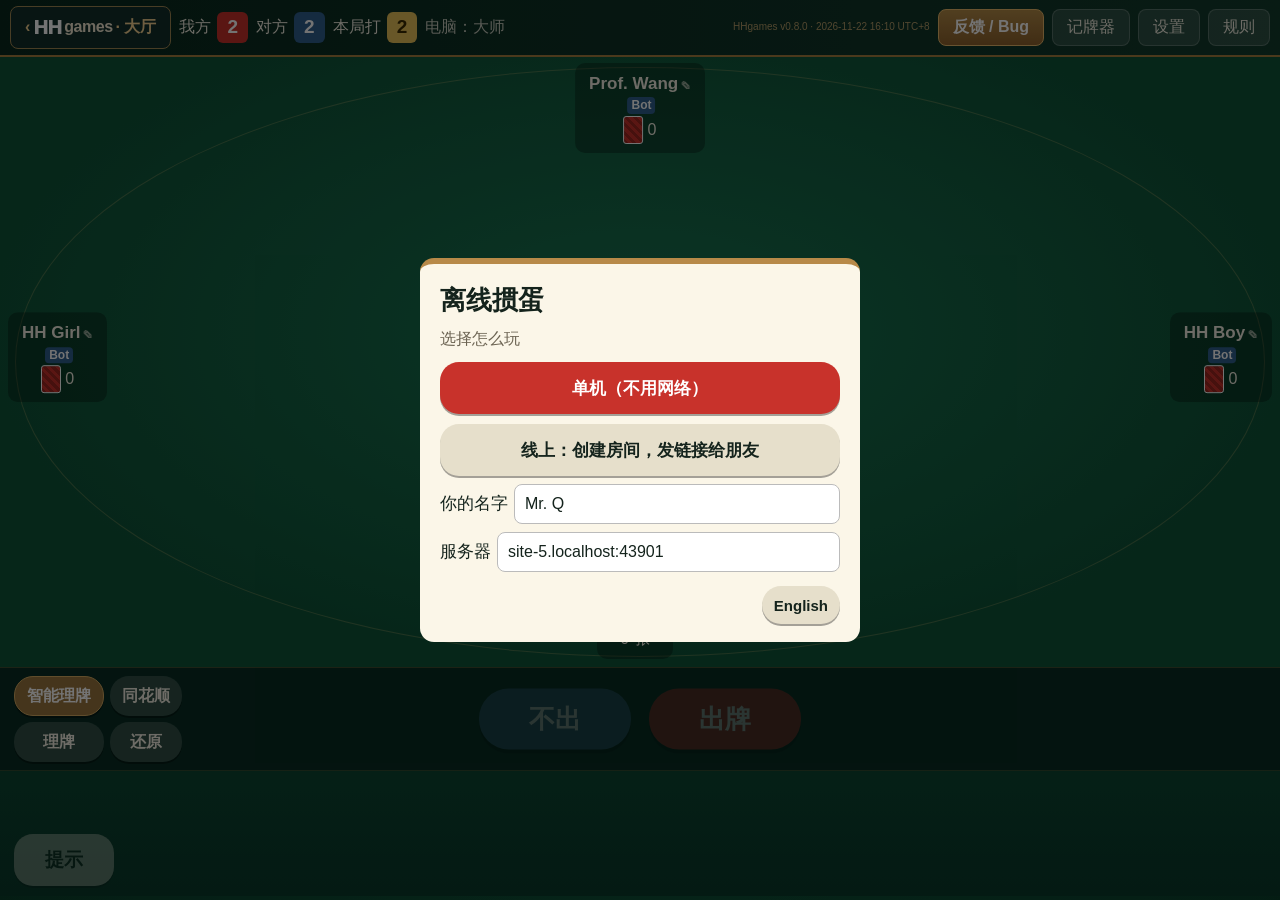
==== public/guandan/index.html @ d71c7b24 "Add files via upload" ====
<!DOCTYPE html>
<html lang="zh-CN">
<head>
<meta charset="utf-8">
<meta name="viewport" content="width=device-width,initial-scale=1,maximum-scale=1,user-scalable=no,viewport-fit=cover">
<meta name="apple-mobile-web-app-capable" content="yes">
<meta name="mobile-web-app-capable" content="yes">
<meta name="apple-mobile-web-app-title" content="HHgames 掼蛋">
<meta name="theme-color" content="#0d4a33">
<title>HHgames · 掼蛋</title>
<link rel="manifest" href="manifest.webmanifest">
<link rel="apple-touch-icon" href="apple-touch-icon.png">
<link rel="icon" href="icon-192.png">
<style>
/* VOICE: 牌桌上的安静专注，快节奏
   IDEA: 一张真实的墨绿绒面牌桌，红色木边
   PICTURE: 牌桌本身——四家座位、出牌区、手牌列
   COLOUR and TYPE: 墨绿绒面 #0f5a3e，朱红 #c8322b，金色 #e8c15a；系统中文字体
   LAYOUT: 顶栏 / 牌桌（对家上、上家左、下家右）/ 操作按钮 / 手牌 */
:root{--felt:#0f5a3e;--felt2:#0a3f2b;--red:#c8322b;--gold:#e8c15a;--ink:#14231c;--cw:56px;--ch:78px;--sw:34px;--sh:48px;color-scheme:dark}
*{box-sizing:border-box;min-width:0;-webkit-tap-highlight-color:transparent}
html,body{margin:0;height:100%;overflow:hidden;background:#06261a;font:15px/1.4 -apple-system,"PingFang SC","Hiragino Sans GB","Microsoft YaHei",sans-serif;color:#f3efe2;-webkit-user-select:none;user-select:none}
#app{position:fixed;inset:0;display:flex;flex-direction:column;padding:env(safe-area-inset-top) env(safe-area-inset-right) env(safe-area-inset-bottom) env(safe-area-inset-left);background:radial-gradient(ellipse at 50% 40%,#17734f 0%,var(--felt) 45%,var(--felt2) 100%)}
#bar{display:flex;align-items:center;gap:8px;padding:6px 10px;background:rgba(0,0,0,.28);border-bottom:2px solid #7a1f1a;flex:none;flex-wrap:wrap}
.lv{display:flex;gap:6px;align-items:center;font-size:13px}
.lv b{background:var(--red);color:#fff;border-radius:6px;padding:1px 8px;font-size:15px}
.lv b.them{background:#2e5f8e}
.lv .cur{background:var(--gold);color:#3a2a00}
#bar .sp{flex:1}
.tb{background:rgba(255,255,255,.12);color:#f3efe2;border:1px solid rgba(255,255,255,.2);border-radius:8px;padding:5px 10px;font-size:13px;cursor:pointer}
.tb.on{background:var(--gold);color:#3a2a00}
#table{position:relative;flex:1;min-height:110px}
.seat{position:absolute;display:flex;align-items:center;gap:8px}
#s2{top:6px;left:50%;transform:translateX(-50%);flex-direction:column;gap:16px}
#s3{left:8px;top:50%;transform:translateY(-55%)}
#s1{right:8px;top:50%;transform:translateY(-55%);flex-direction:row-reverse}
.info{display:flex;flex-direction:column;align-items:center;gap:2px;padding:5px 8px;border-radius:10px;background:rgba(0,0,0,.3);border:2px solid transparent;min-width:58px}
.info .nm{font-size:13px;font-weight:700}
.info .cnt{display:flex;align-items:center;gap:4px;font-size:13px}
.back{width:16px;height:22px;border-radius:3px;background:repeating-linear-gradient(45deg,#9b2620 0 3px,#c8322b 3px 6px);border:1px solid #fff}
.info.turn{border-color:var(--gold);box-shadow:0 0 12px var(--gold);animation:pulse 1s infinite alternate}
@keyframes pulse{to{box-shadow:0 0 3px var(--gold)}}
@media (prefers-reduced-motion:reduce){.info.turn{animation:none}}
.warn{color:#ffb4a8;font-weight:700}
.rk{font-size:11px;background:var(--gold);color:#3a2a00;border-radius:4px;padding:0 5px;font-weight:700}
.played{position:relative;height:var(--sh);display:flex;align-items:center}
.pass{font-size:17px;font-weight:700;color:#ffe9a8;text-shadow:0 1px 2px #000;padding:0 6px}
#mine{position:absolute;bottom:6px;left:50%;transform:translateX(-50%);display:flex;align-items:center;gap:10px}
#center{position:absolute;left:50%;top:50%;transform:translate(-50%,-50%);text-align:center;pointer-events:none;max-width:70%}
#info{font-size:14px;color:#fff6d6;text-shadow:0 1px 2px #000;white-space:pre-line}
#toast{position:absolute;left:50%;top:38%;transform:translate(-50%,-50%);background:rgba(0,0,0,.75);padding:8px 18px;border-radius:20px;font-size:16px;opacity:0;transition:opacity .2s;pointer-events:none;z-index:500;white-space:nowrap}
#toast.show{opacity:1}
#boom{position:absolute;left:50%;top:45%;transform:translate(-50%,-50%) scale(.5);font-size:44px;font-weight:900;color:var(--gold);text-shadow:0 0 18px #ff5a1f,0 2px 0 #7a1f1a;opacity:0;pointer-events:none;z-index:501}
#boom.go{animation:boom .8s ease-out}
@keyframes boom{0%{opacity:0;transform:translate(-50%,-50%) scale(.4)}30%{opacity:1;transform:translate(-50%,-50%) scale(1.15)}100%{opacity:0;transform:translate(-50%,-50%) scale(1)}}
@media (max-height:520px){#s2{flex-direction:row;gap:10px}#bar{padding:3px 10px}.info{padding:3px 7px}#mine{bottom:3px}}
.info .nm{max-width:110px;overflow:hidden;text-overflow:ellipsis;white-space:nowrap}
.tag{font-size:10px;background:#2e5f8e;color:#fff;border-radius:4px;padding:0 4px;margin-left:3px;font-weight:600}
.tag.off{background:#8a3b2e}
#net{font-size:12px;padding:3px 8px;border-radius:8px;background:rgba(255,255,255,.12);border:1px solid rgba(255,255,255,.2);color:#f3efe2;cursor:pointer;display:none}
#net.on{display:inline-block}#net.bad{background:#8a3b2e}
#lobby{position:fixed;inset:0;z-index:800;display:none;align-items:center;justify-content:center;padding:16px;background:radial-gradient(ellipse at 50% 40%,#17734f 0%,#0f5a3e 45%,#0a3f2b 100%)}
#lobby.show{display:flex}
#lobby .box{max-width:520px}
.lk{display:flex;gap:6px;align-items:center;margin:6px 0 10px}
.lk input,.nmrow input,.srv input{flex:1;font-size:16px;padding:8px 10px;border-radius:8px;border:1px solid #bbb;background:#fff;color:#14231c;min-height:40px}
.nmrow,.srv{display:flex;gap:6px;align-items:center;margin:8px 0}
.cross{display:grid;grid-template-columns:1fr 1fr 1fr;grid-template-rows:auto auto auto;gap:8px;margin:12px 0}
.st{min-height:62px;border-radius:10px;border:2px solid #d8cfb8;background:#fff;color:#14231c;font-size:14px;padding:6px;cursor:pointer;display:flex;flex-direction:column;align-items:center;justify-content:center;gap:2px;text-align:center}
.st.ta{border-color:#c8322b}.st.tb{border-color:#2e5f8e}
.st.empty{background:#f4efe1;color:#8a8270;border-style:dashed}
.st.pick{box-shadow:0 0 0 3px #e8c15a;background:#fff4cf}
.st small{font-size:11px;color:#6b6352}
.st .nm2{font-weight:700;max-width:100%;overflow:hidden;text-overflow:ellipsis;white-space:nowrap}
.mid{display:flex;align-items:center;justify-content:center;font-size:12px;color:#6b6352;text-align:center}
.chips{display:flex;gap:6px;flex-wrap:wrap;margin:4px 0}
.chip{padding:4px 10px;border-radius:14px;background:#e6dfcb;font-size:13px;cursor:pointer;border:2px solid transparent}
.chip.pick{border-color:#e8c15a;background:#fff4cf}
.note{font-size:12px;color:#6b6352}
.choice{display:grid;gap:10px;margin-top:12px}
.choice .bt{min-height:52px;font-size:17px}

#bPass,#bPlay{font-size:calc(15px*var(--bs,1));min-height:calc(38px*var(--bs,1));min-width:calc(58px*var(--bs,1));border-radius:calc(19px*var(--bs,1))}
.mhead{display:flex;align-items:center;justify-content:space-between;gap:10px;margin-bottom:6px}.mhead h2{margin:0}
/* 大屏（iPad / Mac）：字更大；「不出」「出牌」放在“我”正下方的中间，又大又醒目；「提示」放另一侧 */
#ctrl .grp.side{margin-left:auto}
  body.big{font-size:17px}
  body.big .lv{font-size:16px}body.big .lv b{font-size:19px;padding:2px 10px}
  body.big .tb{font-size:16px;padding:7px 14px}
  body.big #net{font-size:14px}
  body.big .info{padding:7px 12px;min-width:76px}body.big .info .nm{font-size:17px;max-width:150px}body.big .info .cnt{font-size:16px}
  body.big .back{width:20px;height:28px}
  body.big .rk{font-size:13px}body.big .tag{font-size:12px}
  body.big .pass{font-size:22px}
  body.big .ptype{font-size:13px;top:-18px}
  body.big #info{font-size:17px}
  body.big #toast{font-size:20px;padding:10px 24px}
  body.big #ctrl{display:flex;position:relative;min-height:calc(80px*var(--bs,1));align-items:center;padding:8px 14px}
  body.big #ctrl .grp.mainbtns{position:absolute;left:max(50%, calc(152px*var(--bs,1) + 9px + 380px));top:50%;transform:translate(-50%,-50%);gap:18px;flex-wrap:nowrap}
  body.big #ctrl .bt.sm{font-size:18px;min-height:48px;padding:0 18px}
  body.big #bHint{font-size:19px;min-height:52px;min-width:100px;padding:0 20px;position:fixed;left:calc(14px + env(safe-area-inset-left));bottom:calc(14px + env(safe-area-inset-bottom));z-index:300}
  body.big #bPass,body.big #bPlay{font-size:calc(26px*var(--bs,1));min-height:calc(61px*var(--bs,1));min-width:calc(152px*var(--bs,1));border-radius:calc(30px*var(--bs,1));padding:0 28px;box-shadow:0 4px 0 rgba(0,0,0,.35)}
  body.big .box h2{font-size:26px}body.big .box p,body.big .box li{font-size:16px}body.big .box label{font-size:17px}
@media (max-width:899px){
  body.big #ctrl #bPass,body.big #ctrl #bPlay{min-width:calc(120px*var(--bs,1));padding:0 16px}
  body.big #ctrl .grp.mainbtns{left:max(50%, calc(120px*var(--bs,1) + 9px + 250px)) !important}
}
@media (max-width:1299px){
  body.big #ctrl .grp.mainbtns{left:max(50%, calc(152px*var(--bs,1) + 9px + 250px))}
  body.big #ctrl .grp:first-child{display:grid;grid-template-columns:auto auto;gap:6px}
  body.big #ctrl .bt.sm{min-height:40px;font-size:16px;padding:0 12px}
}
#ctrl{display:flex;justify-content:space-between;gap:6px;padding:4px 8px;flex:none;flex-wrap:wrap}
#ctrl .grp{display:flex;gap:6px;flex-wrap:wrap}
.bt{min-height:38px;min-width:58px;padding:0 12px;border-radius:19px;border:none;font-size:15px;font-weight:700;cursor:pointer;background:#f3efe2;color:var(--ink);box-shadow:0 2px 0 rgba(0,0,0,.35)}
.bt.main{background:var(--red);color:#fff}
.bt.pa{background:#3d6b8f;color:#fff}
.bt.sm{background:rgba(255,255,255,.16);color:#f3efe2;font-weight:600;font-size:14px;min-width:0}
.bt:disabled{opacity:.35;cursor:default}
.bt:active:not(:disabled){transform:translateY(1px)}
#hand{position:relative;flex:none;touch-action:none;margin-bottom:4px}
.card{position:absolute;width:var(--cw);height:var(--ch);background:#fffdf7;border-radius:6px;border:1px solid #8b8b80;box-shadow:0 1px 3px rgba(0,0,0,.4);color:#1b1b1b;cursor:pointer;transition:top .08s}
.card.r{color:#c8221a}
.card .tl{position:absolute;top:2px;left:3px;text-align:center;font-weight:800;line-height:.95;font-size:calc(var(--cw)*.36);letter-spacing:-1px}
.card .tl i{display:block;font-style:normal;font-size:calc(var(--cw)*.3);letter-spacing:0}
.card .big{position:absolute;right:4px;bottom:2px;font-size:calc(var(--cw)*.5)}
.card.jk .tl{font-size:calc(var(--cw)*.22);writing-mode:vertical-rl;letter-spacing:0;line-height:1}
.card.h .tl{font-size:calc(var(--cw)*.33);line-height:1;white-space:nowrap;letter-spacing:-1px}
.card.h .tl i{display:inline;font-size:calc(var(--cw)*.3);margin-left:1px}
.info.ed{cursor:pointer}.info.ed .nm::after{content:" ✎";font-size:10px;opacity:.6}
.stat{display:grid;grid-template-columns:auto 1fr;gap:4px 14px;margin:8px 0;font-size:15px}.stat b{font-weight:600;color:#6b6352}
#hand{-webkit-touch-callout:none}
.card.jk .big{font-size:calc(var(--cw)*.42)}
.card.lvl{background:#fff4cf}
.card.wild::after{content:"配";position:absolute;right:2px;top:2px;font-size:calc(var(--cw)*.22);background:var(--red);color:#fff;border-radius:4px;padding:0 2px;font-weight:700}
.card.sel{background:#cfe3ff;border-color:#2b6fd6}
.card.lvl.sel{background:#d8e6ff}
.card.dim{filter:brightness(.55)}
.card.grp{border-color:#d49a00;border-width:2px}
.mini{position:absolute;width:var(--sw);height:var(--sh);background:#fffdf7;border-radius:4px;border:1px solid #8b8b80;color:#1b1b1b;box-shadow:0 1px 2px rgba(0,0,0,.4)}
.mini.r{color:#c8221a}
.mini .tl{position:absolute;top:1px;left:2px;text-align:center;font-weight:800;line-height:.95;font-size:calc(var(--sw)*.38);letter-spacing:-1px}
.mini .tl i{display:block;font-style:normal;font-size:calc(var(--sw)*.32)}
.mini.jk .tl{writing-mode:vertical-rl;font-size:calc(var(--sw)*.26)}
.mini.lvl{background:#fff4cf}
.ptype{font-size:11px;color:var(--gold);position:absolute;top:-15px;left:0;white-space:nowrap;text-shadow:0 1px 2px #000}
#modal{position:fixed;inset:0;background:rgba(0,0,0,.55);display:none;align-items:center;justify-content:center;z-index:900;padding:16px}
#modal.show{display:flex}
.box{background:#fbf6e8;color:var(--ink);border-radius:14px;padding:18px 20px;max-width:440px;width:100%;max-height:90%;overflow:auto;border-top:6px solid var(--red)}
.box h2{margin:0 0 10px;font-size:22px}
.box p,.box li{font-size:14px;margin:4px 0}
.box .row{display:flex;gap:8px;justify-content:flex-end;margin-top:14px;flex-wrap:wrap}
.box .bt{background:#e6dfcb}
.box .bt.main{background:var(--red)}
.rev{font-size:13px;margin-top:2px;line-height:1.5}.rev .r{color:#c8221a}.rev span{white-space:nowrap}
.ord{display:grid;grid-template-columns:auto 1fr;gap:4px 12px;margin:8px 0;font-size:15px}
.box label{display:flex;align-items:center;gap:8px;margin:8px 0;font-size:15px}
.seg{display:flex;gap:6px}
.seg button{flex:1}
#tracker{position:absolute;top:4px;right:6px;background:rgba(0,0,0,.55);border-radius:8px;padding:5px 7px;display:none;font-size:12px;z-index:50}
#tracker.show{display:grid;grid-template-columns:repeat(15,auto);gap:1px 6px;text-align:center}
#tracker .z{color:#ffb4a8}

/* HHgames shared game visual language: felt, gilt, clear red/black suits. */
#bar{background:linear-gradient(90deg,#09291e,#123b2d);border-bottom:2px solid #a87e3e;gap:clamp(3px,.65vw,8px)}
#hhHome{display:inline-flex;align-items:center;gap:3px;text-decoration:none;border-color:#a18752!important;background:#112f2b!important;color:#f6d291!important;font-weight:700;white-space:nowrap}
#hhHome b{font-family:system-ui;font-size:19px;letter-spacing:-2px;color:#fff}
#hhHome span{letter-spacing:-.45px;color:#f4ead3}
#hhBuild{font-size:10px;color:#c8a971;white-space:nowrap;opacity:.9}
.hh-feedback{border-color:#e8b96b!important;background:linear-gradient(#b48b47,#8f632d)!important;color:#fff!important;font-weight:750}
.tb{white-space:nowrap;touch-action:manipulation}
#table{background:radial-gradient(ellipse at 50% 45%,#1a7653,#0e5438 72%)}
#table:before{content:"";position:absolute;inset:10px 15px;border:1.5px solid #d5bb784a;border-radius:50%;pointer-events:none}
#ctrl{border-top:1px solid #c99f5547;background:#082d23}
#hand{background:linear-gradient(#0b4631,#0a392b);border-top:1px solid #a77a3642}
.card:not(.r) .tl,.mini:not(.r) .tl{color:#132c42}
.card.r .tl,.mini.r .tl{color:#c02320}
#modal .box{border-top-color:#b78948}
#bSmart{border:1px solid #d5ab62;background:#9a773f;color:#fff}
#bSmart:focus-visible,.tb:focus-visible,.bt:focus-visible{outline:2px solid #f4d48c;outline-offset:2px}
#hhHome:hover,.hh-feedback:hover{filter:brightness(1.12)}
.hh-modal-textarea{display:block;width:100%;min-height:75px;border:1px solid #b9bcb5;border-radius:8px;padding:10px;font:inherit;resize:vertical;background:#fff;color:#152728}
.hh-input{width:100%;padding:8px;border-radius:8px;border:1px solid #c2bda9;color:#123;background:#fff;font:inherit}
.hh-actions{display:flex;flex-wrap:wrap;gap:7px;margin-top:12px}
.hh-actions .bt{min-height:40px}
#feedbackFocus{max-width:100%}
.hh-privacy{font-size:12px;color:#786a57;background:#f1ebda;padding:9px;border-radius:7px;margin-top:8px!important}
@media(max-width:940px){#hhBuild{display:none}#bar{gap:4px}#hhHome{padding:5px 7px}}
@media(max-width:575px){#hhHome{font-size:11px}#hhHome span{display:none}#bar .lv{gap:2px;font-size:10px}#bar .lv b{font-size:12px;padding:1px 4px}#bar .tb{padding:4px 6px;font-size:11px}#bar{padding:4px 5px;flex-wrap:wrap}#bar .sp{min-width:0}#bTrack{display:none}}

</style>
</head>
<body>
<div id="app">
  <div id="bar">
    <a id="hhHome" class="tb" href="../index.html" title="返回 HHgames 游戏大厅">‹ <b>HH</b><span>games</span> · 大厅</a>
    <div class="lv"><span data-t="us">我方</span><b id="lv0">2</b></div>
    <div class="lv"><span data-t="them">对方</span><b class="them" id="lv1">2</b></div>
    <div class="lv"><span data-t="playing">本局打</span><b class="cur" id="lvc">2</b></div><div class="lv" id="dfl" style="opacity:.8"></div>
    <button id="net"></button>
    <div class="sp"></div>
    <span id="hhBuild" title="HHgames build version">HHgames v0.8.0 · 2026-11-22 16:10 UTC+8</span>
    <button class="tb hh-feedback" id="bFeedback" type="button">反馈 / Bug</button>
    <button class="tb" id="bTrack" data-t="tracker">记牌器</button>
    <button class="tb" id="bSet" data-t="settings">设置</button>
    <button class="tb" id="bHelp" data-t="rules">规则</button>
  </div>
  <div id="table">
    <div id="tracker"></div>
    <div class="seat" id="s2"><div class="info" id="i2"></div><div class="played" id="p2"></div></div>
    <div class="seat" id="s3"><div class="info" id="i3"></div><div class="played" id="p3"></div></div>
    <div class="seat" id="s1"><div class="info" id="i1"></div><div class="played" id="p1"></div></div>
    <div id="center"><div id="info"></div></div>
    <div id="mine"><div class="info" id="i0"></div><div class="played" id="p0"></div></div>
    <div id="toast"></div><div id="boom"></div>
  </div>
  <div id="ctrl">
    <div class="grp">
      <button class="bt sm" id="bSmart" data-t="smart" data-tt="smartTip">智能理牌</button>
      <button class="bt sm" id="bSF" data-t="sfBtn" data-tt="sfTip">同花顺</button>
      <button class="bt sm" id="bGroup" data-t="group" data-tt="groupTip">理牌</button>
      <button class="bt sm" id="bReset" data-t="reset" data-tt="resetTip">还原</button>
    </div>
    <div class="grp side"><button class="bt" id="bHint" data-t="hint">提示</button></div>
    <div class="grp mainbtns">
      <button class="bt pa" id="bPass" data-t="pass">不出</button>
      <button class="bt main" id="bPlay">出牌</button>
    </div>
  </div>
  <div id="hand"></div>
</div>
<div id="lobby"><div class="box" id="lbox"></div></div>
<div id="modal"><div class="box" id="mbox"></div></div>
<script id="eng">
// ===================== 掼蛋引擎 =====================
const SUIT_SYM = ['♠', '♥', '♣', '♦'];
const RN = {2:'2',3:'3',4:'4',5:'5',6:'6',7:'7',8:'8',9:'9',10:'10',11:'J',12:'Q',13:'K',14:'A',15:'小王',16:'大王'};
const TYPE_CN = {single:'单张',pair:'对子',triple:'三张',fh:'三带二',straight:'顺子',tube:'三连对',plate:'钢板',bomb:'炸弹',sf:'同花顺',kings:'天王炸'};

function makeDeck() {
  const d = []; let id = 0;
  for (let k = 0; k < 2; k++) {
    for (let s = 0; s < 4; s++) for (let r = 2; r <= 14; r++) d.push({id: id++, r, s});
    d.push({id: id++, r: 15, s: -1}); d.push({id: id++, r: 16, s: -1});
  }
  return d;
}
const isWild = (c, L) => c.s === 1 && c.r === L;
function val(r, L) { return r === 16 ? 17 : r === 15 ? 16 : r === L ? 15 : r; }
function bombLvl(c) {
  if (c.type === 'kings') return 11;
  if (c.type === 'sf') return 5.5;
  if (c.type === 'bomb') return c.n;
  return 0;
}
function beats(a, b) {
  if (!b) return true;
  const x = bombLvl(a), y = bombLvl(b);
  if (x || y) { if (x !== y) return x > y; return a.v > b.v; }
  return a.type === b.type && a.n === b.n && a.v > b.v;
}
const SEQ_TYPES = {straight: [5, 1], tube: [3, 2], plate: [2, 3]};

// 识别一组牌可能的所有牌型（含逢人配）
function analyze(cards, L) {
  const n = cards.length, res = [];
  if (!n || n > 10) return res;
  let w = 0; const cnt = {}, nat = [];
  for (const c of cards) { if (isWild(c, L)) w++; else { nat.push(c); cnt[c.r] = (cnt[c.r] || 0) + 1; } }
  const ranks = Object.keys(cnt).map(Number);
  const hasJ = ranks.some(r => r >= 15);
  if (n === 4 && cnt[15] === 2 && cnt[16] === 2) res.push({type: 'kings', v: 100, n});
  if (ranks.length === 0) {
    if (n === 1) res.push({type: 'single', v: 15, n});
    else if (n === 2) res.push({type: 'pair', v: 15, n});
  } else if (ranks.length === 1) {
    const r = ranks[0];
    if (r >= 15) {
      if (w === 0) { if (n === 1) res.push({type: 'single', v: val(r, L), n}); else if (n === 2) res.push({type: 'pair', v: val(r, L), n}); }
    } else {
      const v = val(r, L);
      if (n === 1) res.push({type: 'single', v, n});
      else if (n === 2) res.push({type: 'pair', v, n});
      else if (n === 3) res.push({type: 'triple', v, n});
      else res.push({type: 'bomb', v, n});
    }
  }
  if (n === 5) {
    for (let T = 2; T <= 14; T++) {
      const cT = cnt[T] || 0; if (cT > 3 || cT === 0) continue;
      for (let P = 2; P <= 16; P++) {
        if (P === T) continue;
        const cP = cnt[P] || 0; if (cP > 2) continue;
        if (cT + cP !== nat.length) continue;
        if (P >= 15 && cP !== 2) continue;
        res.push({type: 'fh', v: val(T, L), n});
      }
    }
    if (!hasJ) {
      for (let s = 1; s <= 10; s++) {
        const seen = {}; let ok = true;
        for (const c of nat) { let k = c.r; if (s === 1 && k === 14) k = 1; if (k < s || k > s + 4 || seen[k]) { ok = false; break; } seen[k] = 1; }
        if (!ok) continue;
        res.push({type: 'straight', v: s + 4, n});
        if (nat.every(c => c.s === nat[0].s)) res.push({type: 'sf', v: s + 4, n});
      }
    }
  }
  if (n === 6 && !hasJ) {
    for (const [type, len, need, maxS] of [['tube', 3, 2, 12], ['plate', 2, 3, 13]]) {
      for (let s = 1; s <= maxS; s++) {
        const ct = {}; let ok = true;
        for (const c of nat) { let k = c.r; if (s === 1 && k === 14) k = 1; ct[k] = (ct[k] || 0) + 1; if (k < s || k > s + len - 1 || ct[k] > need) { ok = false; break; } }
        if (ok) res.push({type, v: s + len - 1, n});
      }
    }
  }
  const seen = new Set();
  return res.filter(x => { const k = x.type + x.v; if (seen.has(k)) return false; seen.add(k); return true; });
}
function bestInterp(list, tg) {
  let best = null;
  for (const x of list) { if (!beats(x, tg)) continue; if (!best || beats(x, best)) best = x; }
  return best;
}
function finalize(cb, L, tg) {
  if (!cb) return null;
  const it = bestInterp(analyze(cb.cards, L), tg);
  return it ? {...it, cards: cb.cards} : null;
}
function sortHand(h, L) { return h.slice().sort((a, b) => val(b.r, L) - val(a.r, L) || a.s - b.s); }
function minus(hand, cards) { const ids = new Set(cards.map(c => c.id)); return hand.filter(c => !ids.has(c.id)); }
function handInfo(hand, L) {
  const by = {}; for (let r = 2; r <= 16; r++) by[r] = [];
  const wild = [];
  for (const c of hand) { if (isWild(c, L)) wild.push(c); else by[c.r].push(c); }
  return {by, wild};
}

// 生成所有能管上 tg 的出法（tg 为空则生成所有）
function genPlays(hand, L, tg) {
  const {by, wild} = handInfo(hand, L), w = wild.length, out = [];
  const want = tg ? tg.type : null, isBT = tg && bombLvl(tg) > 0;
  const add = (type, v, cards) => { const c = {type, v, n: cards.length, cards}; if (beats(c, tg)) out.push(c); };
  const same = (k, type) => {
    for (let r = 2; r <= 16; r++) {
      const nat = by[r];
      if (r >= 15) { if (nat.length >= k && k <= 2) add(type, val(r, L), nat.slice(0, k)); continue; }
      const useW = Math.max(0, k - nat.length);
      if (useW > w) continue;
      if (k - useW < 1 && r !== L) continue;
      add(type, val(r, L), nat.slice(0, k - useW).concat(wild.slice(0, useW)));
    }
  };
  if (!isBT) {
    if (!want || want === 'single') same(1, 'single');
    if (!want || want === 'pair') same(2, 'pair');
    if (!want || want === 'triple') same(3, 'triple');
    if (!want || want === 'fh') {
      const trips = [], prs = [];
      for (let r = 2; r <= 14; r++) { const nl = by[r].length, u = Math.max(0, 3 - nl); if (u <= w && (3 - u >= 1 || r === L)) trips.push({r, u}); }
      for (let r = 2; r <= 16; r++) {
        const nl = by[r].length;
        if (r >= 15) { if (nl >= 2) prs.push({r, u: 0}); continue; }
        const u = Math.max(0, 2 - nl); if (u <= w && (2 - u >= 1 || r === L)) prs.push({r, u});
      }
      prs.sort((a, b) => a.u - b.u || val(a.r, L) - val(b.r, L));
      for (const t of trips) {
        if (tg && val(t.r, L) <= tg.v) continue;
        let cnt = 0;
        for (const p of prs) {
          if (p.r === t.r || t.u + p.u > w) continue;
          add('fh', val(t.r, L), by[t.r].slice(0, 3 - t.u).concat(by[p.r].slice(0, 2 - p.u), wild.slice(0, t.u + p.u)));
          if (++cnt >= 3) break;
        }
      }
    }
    for (const type of ['straight', 'tube', 'plate']) {
      if (want && want !== type) continue;
      const [len, need] = SEQ_TYPES[type];
      for (let st = 1; st + len - 1 <= 14; st++) {
        let cards = [], miss = 0;
        for (let k = st; k < st + len; k++) { const nat = by[k === 1 ? 14 : k]; const t = Math.min(need, nat.length); cards.push(...nat.slice(0, t)); miss += need - t; }
        if (miss > w || !cards.length) continue;
        add(type, st + len - 1, cards.concat(wild.slice(0, miss)));
      }
    }
  }
  for (let r = 2; r <= 14; r++) {
    const nl = by[r].length;
    for (let k = 4; k <= nl + w; k++) {
      const u = Math.max(0, k - nl);
      if (k - u < 1) continue;
      add('bomb', val(r, L), by[r].slice(0, k - u).concat(wild.slice(0, u)));
    }
  }
  for (const sf of findSFs(hand, L)) add('sf', sf.v, sf.cards);
  if (by[15].length === 2 && by[16].length === 2) add('kings', 100, by[15].concat(by[16]));
  return out;
}

function findSFs(hand, L) {
  const {by, wild} = handInfo(hand, L), out = [];
  for (let s = 0; s < 4; s++) for (let st = 1; st <= 10; st++) {
    const cards = []; let miss = 0;
    for (let k = st; k < st + 5; k++) { const c = by[k === 1 ? 14 : k].find(x => x.s === s); if (c) cards.push(c); else miss++; }
    if (miss <= wild.length && cards.length >= 3) out.push({cards: cards.concat(wild.slice(0, miss)), v: st + 4, miss, suit: s});
  }
  out.sort((a, b) => a.miss - b.miss || b.v - a.v);
  return out;
}

// ---------- 拆牌（AI 核心） ----------
function ctrlG(v) { const x = Math.max(0, Math.min(1, (v - 7) / 10)); return Math.pow(x, 1.5); }
function ctrlS(t) { const x = Math.max(0, Math.min(1, (t - 8) / 6)); return Math.pow(x, 1.5); }
function comboCtrl(c) { if (bombLvl(c)) return 1; if (SEQ_TYPES[c.type]) return ctrlS(c.v); return ctrlG(c.v); }

function evalCost(path, grps, kings, L) {
  let cost = 0, hands = 0, bombs = 0; const tr = [], pr = [];
  if (kings) { bombs++; cost -= 0.22; }
  for (const s of path) { cost += 1 - 0.55 * ctrlS(s.s + s.len - 1); hands++; }
  for (const g of grps) {
    const m = g.k + g.wd; if (!m) continue;
    const v = val(g.r, L);
    if (m >= 4 && g.r < 15) { bombs++; cost -= 0.02 * m; continue; }
    if (m === 3) tr.push(v); else if (m === 2) pr.push(v); else { cost += 1 - 0.55 * ctrlG(v); hands++; }
  }
  pr.sort((a, b) => a - b);
  const mg = Math.min(tr.length, pr.length);
  for (const v of tr) { cost += 1 - 0.55 * ctrlG(v); hands++; }
  for (let i = mg; i < pr.length; i++) { cost += 1 - 0.55 * ctrlG(pr[i]); hands++; }
  cost -= 0.9 * bombs;
  return {cost, hands, bombs};
}

function decompCounts(hand, L) {
  const {by, wild} = handInfo(hand, L);
  const c = new Array(15).fill(0);
  for (let r = 2; r <= 14; r++) c[r] = by[r].length;
  const sj = by[15].length, bj = by[16].length, W = wild.length;
  const kings = sj === 2 && bj === 2;
  let best = null, nodes = 0; const path = [];
  function leaf(w) {
    const grps = [];
    for (let r = 2; r <= 14; r++) if (c[r]) grps.push({r, k: c[r], wd: 0});
    if (!kings) { if (sj) grps.push({r: 15, k: sj, wd: 0}); if (bj) grps.push({r: 16, k: bj, wd: 0}); }
    if (w > 0 && !grps.some(g => g.r === L)) grps.push({r: L, k: 0, wd: 0});
    for (let i = 0; i < w; i++) {
      let bi = -1, bc = Infinity;
      for (let j = 0; j < grps.length; j++) {
        const g = grps[j]; if (g.r >= 15) continue;
        g.wd++; const cc = evalCost(path, grps, kings, L).cost; g.wd--;
        if (cc < bc) { bc = cc; bi = j; }
      }
      grps[bi].wd++;
    }
    const g2 = grps.filter(g => g.k + g.wd > 0);
    const ev = evalCost(path, g2, kings, L);
    if (!best || ev.cost < best.cost - 1e-9)
      best = {cost: ev.cost, hands: ev.hands, path: path.map(p => ({...p, takes: p.takes.slice()})), grps: g2.map(g => ({...g}))};
  }
  const SEQ = [['straight', 5, 1], ['tube', 3, 2], ['plate', 2, 3]];
  function rec(r, ti, w) {
    if (++nodes > 2500 && best) return;
    if (r > 13) { leaf(w); return; }
    rec(r + 1, 0, w);
    for (let t = ti; t < 3; t++) {
      const [name, len, need] = SEQ[t];
      if (r + len - 1 > 14) continue;
      if (c[r === 1 ? 14 : r] < 1) continue;
      let miss = 0; const takes = [];
      for (let k = r; k < r + len; k++) { const h = Math.min(need, c[k === 1 ? 14 : k]); takes.push(h); miss += need - h; }
      if (miss > w) continue;
      for (let i = 0; i < len; i++) c[r + i === 1 ? 14 : r + i] -= takes[i];
      path.push({st: name, s: r, len, need, takes, wild: miss});
      rec(r, t, w - miss);
      path.pop();
      for (let i = 0; i < len; i++) c[r + i === 1 ? 14 : r + i] += takes[i];
    }
  }
  rec(1, 0, W);
  // 还原成具体的牌
  const pool = {}; for (let r = 2; r <= 16; r++) pool[r] = by[r].slice();
  const wp = wild.slice(), groups = [];
  for (const s of best.path) {
    const cards = [];
    for (let i = 0; i < s.len; i++) { const k = s.s + i; cards.push(...pool[k === 1 ? 14 : k].splice(0, s.takes[i])); }
    cards.push(...wp.splice(0, s.wild));
    groups.push({type: s.st, v: s.s + s.len - 1, n: cards.length, cards});
  }
  if (kings) groups.push({type: 'kings', v: 100, n: 4, cards: pool[15].splice(0).concat(pool[16].splice(0))});
  for (const g of best.grps) {
    const cards = pool[g.r].splice(0, g.k).concat(wp.splice(0, g.wd));
    const m = cards.length;
    const type = m >= 4 ? 'bomb' : m === 3 ? 'triple' : m === 2 ? 'pair' : 'single';
    groups.push({type, v: val(g.r, L), n: m, cards});
  }
  return {cost: best.cost, hands: best.hands, groups};
}

const DCACHE = new Map();
function decompSF(hand, L, depth) {
  let best = decompCounts(hand, L);
  if (depth < 2) {
    const sfs = findSFs(hand, L).slice(0, depth === 0 ? 8 : 3);
    for (const sf of sfs) {
      const sub = decompSF(minus(hand, sf.cards), L, depth + 1);
      const cost = sub.cost - 1.01;
      if (cost < best.cost - 1e-9) best = {cost, hands: sub.hands, groups: [{type: 'sf', v: sf.v, n: 5, cards: sf.cards}, ...sub.groups]};
    }
  }
  return best;
}
function decompose(hand, L) {
  const key = L + '|' + hand.map(c => c.id).sort((a, b) => a - b).join(',');
  let r = DCACHE.get(key);
  if (r) return r;
  r = decompSF(hand, L, 0);
  if (DCACHE.size > 30000) DCACHE.clear();
  DCACHE.set(key, r);
  return r;
}

// ---------- 记牌 ----------
function unseenFor(S, p) {
  const L = S.level, seen = new Set();
  for (const c of S.played) seen.add(c.id);
  for (const c of S.hands[p]) seen.add(c.id);
  const nat = new Array(17).fill(0); let w = 0;
  for (const c of S.deck) if (!seen.has(c.id)) { if (isWild(c, L)) w++; else nat[c.r]++; }
  return {nat, w};
}
function isBoss(cb, U, L) {
  if (bombLvl(cb)) return true;
  const {nat, w} = U, t = cb.type;
  const k = t === 'single' ? 1 : t === 'pair' ? 2 : (t === 'triple' || t === 'fh') ? 3 : 0;
  if (k) {
    for (let r = 2; r <= 16; r++) {
      if (val(r, L) <= cb.v) continue;
      if (r >= 15) { if (nat[r] >= k) return false; } else if (nat[r] + w >= k && (nat[r] >= 1 || r === L)) return false;
    }
    return true;
  }
  const [len, need] = SEQ_TYPES[t];
  for (let st = Math.max(1, cb.v - len + 2); st + len - 1 <= 14; st++) {
    let miss = 0;
    for (let i = 0; i < len; i++) { const kk = st + i; miss += Math.max(0, need - nat[kk === 1 ? 14 : kk]); }
    if (miss <= w) return false;
  }
  return true;
}

// ---------- AI 决策 ----------
function aiLeadList(S, p) {
  const L = S.level, hand = S.hands[p];
  const d = decompose(hand, L), U = unseenFor(S, p);
  const cands = [];
  const pairs = d.groups.filter(g => g.type === 'pair').sort((a, b) => a.v - b.v);
  for (const g of d.groups) cands.push(g);
  for (const t of d.groups.filter(g => g.type === 'triple'))
    for (const pr of pairs.slice(0, 2)) cands.push({type: 'fh', v: t.v, n: 5, cards: t.cards.concat(pr.cards)});
  const partner = (p + 2) % 4, pc = S.hands[partner].length;
  const opps = [(p + 1) % 4, (p + 3) % 4].map(q => S.hands[q].length).filter(n => n > 0);
  const scored = [];
  for (const cb0 of cands) {
    const cb = finalize(cb0, L, null); if (!cb) continue;
    const after = decompose(minus(hand, cb.cards), L).cost;
    let sc = after + 0.7 * comboCtrl(cb) - 0.04 * cb.n;
    const bomb = bombLvl(cb) > 0;
    if (bomb) sc += 1.5;
    const boss = isBoss(cb, U, L);
    for (const oc of opps) {
      if (bomb || boss) continue;
      if (oc === cb.n) sc += cb.n <= 3 ? 2.5 : 1.0;
      else if (oc < cb.n) sc -= 0.2;
    }
    if (pc > 0 && pc <= 3 && !bomb && cb.n === pc && (cb.type === 'single' || cb.type === 'pair' || cb.type === 'triple'))
      sc -= 2 - 0.08 * (cb.v - 2);
    if (d.hands <= 3 && boss && !bomb) sc -= 1.2;
    scored.push({cb, sc});
  }
  scored.sort((a, b) => a.sc - b.sc);
  return scored.map(s => s.cb);
}

function scorePlays(S, p) {
  const L = S.level, hand = S.hands[p], tg = S.trick.combo;
  const plays = genPlays(hand, L, tg);
  const before = decompose(hand, L).cost;
  const ctrlW = hand.length > 12 ? 0.9 : 0.45;
  return plays.map(pl => {
    const dr = decompose(minus(hand, pl.cards), L);
    const bomb = bombLvl(pl) > 0;
    return {pl, after: dr.cost, afterHands: dr.hands, delta: dr.cost - before, bomb, score: dr.cost - before + ctrlW * comboCtrl(pl)};
  });
}

function aiFollow(S, p) {
  const L = S.level, hand = S.hands[p], tg = S.trick.combo, winner = S.trick.by;
  const scored = scorePlays(S, p);
  if (!scored.length) return null;
  for (const s of scored) if (s.pl.n === hand.length) return finalize(s.pl, L, tg);
  const partner = (p + 2) % 4;
  const oppIdx = [(p + 1) % 4, (p + 3) % 4].filter(q => S.hands[q].length > 0);
  const minOpp = oppIdx.length ? Math.min(...oppIdx.map(q => S.hands[q].length)) : 99;
  if (winner === partner) {
    const pc = S.hands[partner].length;
    if (pc <= 5 || minOpp <= 3) return null;
    const nb = scored.filter(s => !s.bomb && s.delta <= -0.3 && comboCtrl(s.pl) < 0.25 && comboCtrl(tg) < 0.25).sort((a, b) => a.delta - b.delta)[0];
    return nb ? finalize(nb.pl, L, tg) : null;
  }
  const wc = S.hands[winner].length;
  const danger = (wc > 0 && wc <= 6) || minOpp <= 4;
  const nbs = scored.filter(s => !s.bomb).sort((a, b) => a.score - b.score);
  const thr = danger ? 4 : 0.35;
  if (nbs.length && nbs[0].score <= thr) return finalize(nbs[0].pl, L, tg);
  const bs = scored.filter(s => s.bomb);
  if (bs.length) {
    const b = bs.sort((x, y) => (x.delta + 0.35 * bombLvl(x.pl) + 0.02 * x.pl.v) - (y.delta + 0.35 * bombLvl(y.pl) + 0.02 * y.pl.v))[0];
    const canFinish = b.afterHands <= 1 || b.after <= 0.8;
    const bigTrick = (tg.n >= 5 && wc <= 12) || (comboCtrl(tg) > 0.6 && wc <= 10);
    if (danger || canFinish || bigTrick) return finalize(b.pl, L, tg);
  }
  return null;
}

function aiDecide(S, p) {
  const hand = S.hands[p], L = S.level;
  if (!S.trick) {
    const whole = bestInterp(analyze(hand, L), null);
    if (whole) return {...whole, cards: hand.slice()};
    return aiLeadList(S, p)[0];
  }
  return aiFollow(S, p);
}

function hintsFor(S, p) {
  if (!S.trick) {
    const whole = bestInterp(analyze(S.hands[p], S.level), null);
    const list = aiLeadList(S, p);
    return whole ? [{...whole, cards: S.hands[p].slice()}, ...list] : list;
  }
  const sc = scorePlays(S, p);
  const nb = sc.filter(s => !s.bomb).sort((a, b) => a.score - b.score);
  const bb = sc.filter(s => s.bomb).sort((a, b) => bombLvl(a.pl) - bombLvl(b.pl) || a.pl.v - b.pl.v);
  const out = [], seen = new Set();
  const ai = aiFollow(S, p);
  for (const pl of [ai, ...nb.map(s => s.pl), ...bb.map(s => s.pl)]) {
    if (!pl) continue;
    const k = pl.cards.map(c => c.id).sort().join(',');
    if (seen.has(k)) continue; seen.add(k);
    const f = finalize(pl, S.level, S.trick.combo); if (f) out.push(f);
  }
  return out;
}

function chooseReturn(hand, L) {
  let c = hand.filter(x => x.r <= 10 && !isWild(x, L));
  if (!c.length) c = hand.filter(x => !isWild(x, L) && x.r < 15);
  if (!c.length) c = hand.slice();
  let best = null, bc = Infinity;
  for (const x of c) {
    const v = decompose(minus(hand, [x]), L).cost + 0.01 * val(x.r, L);
    if (v < bc) { bc = v; best = x; }
  }
  return best;
}

// ---------- 对局流程 ----------
function shuffle(a) { for (let i = a.length - 1; i > 0; i--) { const j = Math.random() * (i + 1) | 0; [a[i], a[j]] = [a[j], a[i]]; } return a; }
function newGameState() { return {levels: [2, 2], banker: 0, round: 0, lastOrder: null, deck: makeDeck(), gameOver: false}; }
function nextActive(S, p) { let q = (p + 1) % 4; while (S.hands[q].length === 0 && q !== p) q = (q + 1) % 4; return q; }

function startRound(S) {
  S.round++; S.level = S.levels[S.banker];
  DCACHE.clear();
  const d = shuffle(S.deck.slice());
  S.hands = [0, 1, 2, 3].map(i => d.slice(i * 27, i * 27 + 27));
  S.played = []; S.trick = null; S.passCount = 0; S.lastAction = [null, null, null, null];
  S.finished = []; S.roundOver = false; S.result = null; S.tribute = null;
  if (S.lastOrder) S.tribute = computeTribute(S);
  else S.turn = Math.random() * 4 | 0;
  S.hands = S.hands.map(h => sortHand(h, S.level));
}

function computeTribute(S) {
  const o = S.lastOrder, L = S.level;
  const dbl = (o[0] % 2) === (o[1] % 2);
  const givers = dbl ? [o[2], o[3]] : [o[3]];
  const bj = givers.reduce((s, g) => s + S.hands[g].filter(c => c.r === 16).length, 0);
  if (bj >= 2) return {anti: true, givers, leader: o[0], gives: [], rets: []};
  const tc = g => S.hands[g].filter(c => !isWild(c, L)).sort((a, b) => val(b.r, L) - val(a.r, L))[0];
  const gl = givers.map(g => ({from: g, card: tc(g)}));
  if (dbl) { gl.sort((a, b) => val(b.card.r, L) - val(a.card.r, L)); gl[0].to = o[0]; gl[1].to = o[1]; }
  else gl[0].to = o[0];
  for (const g of gl) { S.hands[g.from] = minus(S.hands[g.from], [g.card]); S.hands[g.to].push(g.card); }
  return {anti: false, gives: gl, rets: gl.map(g => ({from: g.to, to: g.from, card: null, done: false})), leader: gl[0].from};
}
function doReturn(S, ret, card) {
  S.hands[ret.from] = minus(S.hands[ret.from], [card]);
  S.hands[ret.to] = sortHand(S.hands[ret.to].concat([card]), S.level);
  ret.card = card; ret.done = true;
}

function doPlay(S, p, combo) {
  S.hands[p] = minus(S.hands[p], combo.cards);
  S.played.push(...combo.cards);
  S.trick = {combo, by: p}; S.lastAction[p] = combo; S.passCount = 0;
  if (S.hands[p].length === 0) {
    S.finished.push(p);
    const f = S.finished, done = t => f.includes(t) && f.includes(t + 2);
    if (done(0) || done(1) || f.length >= 3) { finishRound(S); return 'roundEnd'; }
  }
  S.turn = nextActive(S, p);
  return 'play';
}
function doPass(S, p) {
  S.lastAction[p] = 'pass'; S.passCount++;
  const activeN = [0, 1, 2, 3].filter(q => S.hands[q].length > 0).length;
  const winner = S.trick.by, wAct = S.hands[winner].length > 0;
  if (S.passCount >= (wAct ? activeN - 1 : activeN)) {
    let leader = winner;
    if (!wAct) { leader = (winner + 2) % 4; if (S.hands[leader].length === 0) leader = nextActive(S, winner); }
    S.trick = null; S.turn = leader; S.passCount = 0;
    return 'trickEnd';
  }
  S.turn = nextActive(S, p);
  return 'pass';
}
function finishRound(S) {
  const order = S.finished.slice();
  for (const p of [0, 1, 2, 3]) if (!order.includes(p)) order.push(p);
  const first = order[0], team = first % 2, pp = order.indexOf((first + 2) % 4);
  const up = pp === 1 ? 3 : pp === 2 ? 2 : 1;
  const res = {order, team, up, prevLevels: S.levels.slice(), level: S.level, win: false};
  if (S.levels[team] === 14 && S.level === 14 && S.banker === team && pp <= 2) { res.win = true; S.gameOver = true; }
  else S.levels[team] = Math.min(14, S.levels[team] + up);
  S.banker = team; S.lastOrder = order; S.roundOver = true; S.result = res;
  return res;
}

if (typeof module !== 'undefined') module.exports = {makeDeck, analyze, bestInterp, genPlays, decompose, aiDecide, hintsFor, newGameState, startRound, doPlay, doPass, doReturn, chooseReturn, beats, bombLvl, isWild, val, findSFs, TYPE_CN};

// ---------- 模拟推演（蒙特卡洛） ----------
function cloneState(S) {
  return {level: S.level, levels: S.levels.slice(), banker: S.banker, deck: S.deck, hands: S.hands.map(h => h.slice()), played: S.played.slice(),
    trick: S.trick ? {combo: S.trick.combo, by: S.trick.by} : null, passCount: S.passCount, turn: S.turn, finished: S.finished.slice(),
    lastAction: [null, null, null, null], roundOver: false, gameOver: false};
}
function sampleWorld(S, p) {
  const W = cloneState(S), seen = new Set();
  for (const c of S.played) seen.add(c.id);
  for (const c of S.hands[p]) seen.add(c.id);
  const pool = shuffle(S.deck.filter(c => !seen.has(c.id)));
  let k = 0;
  for (let q = 0; q < 4; q++) { if (q === p) continue; const n = S.hands[q].length; W.hands[q] = pool.slice(k, k + n); k += n; }
  return W;
}
function playout(W0, p, cand) {
  const W = cloneState(W0);
  let ev = cand ? doPlay(W, p, cand) : doPass(W, p);
  let steps = 0;
  while (!W.roundOver && steps++ < 500) {
    const q = W.turn, c = aiDecide(W, q);
    if (c) doPlay(W, q, c); else doPass(W, q);
  }
  if (!W.result) return 0;
  const r = W.result, sign = r.team === p % 2 ? 1 : -1;
  // 细化：除了升级数，也看自己这边谁先走
  return sign * r.up;
}
function mcCandidates(S, p) {
  const L = S.level, hand = S.hands[p];
  if (!S.trick) {
    const whole = bestInterp(analyze(hand, L), null);
    if (whole) return [{...whole, cards: hand.slice()}];
    return aiLeadList(S, p).slice(0, 6);
  }
  const sc = scorePlays(S, p);
  if (!sc.length) return [null];
  for (const s of sc) if (s.pl.n === hand.length) return [finalize(s.pl, L, S.trick.combo)];
  const nb = sc.filter(s => !s.bomb).sort((a, b) => a.score - b.score).slice(0, 4).map(s => s.pl);
  const bb = sc.filter(s => s.bomb).sort((a, b) => bombLvl(a.pl) - bombLvl(b.pl) || a.pl.v - b.pl.v).slice(0, 2).map(s => s.pl);
  return [null, ...nb, ...bb].map(c => c && finalize(c, L, S.trick.combo));
}
function mcDecide(S, p, budgetMs, now) {
  now = now || (() => Date.now());
  const base = aiDecide(S, p);
  const key = c => c ? c.cards.map(x => x.id).sort((a, b) => a - b).join(',') : 'pass';
  const cands = [], seen = new Set();
  for (const c of [base, ...mcCandidates(S, p)]) { const k = key(c); if (seen.has(k)) continue; seen.add(k); cands.push(c); }
  if (cands.length <= 1) return base;
  const sum = new Array(cands.length).fill(0);
  const t0 = now(); let n = 0;
  while (now() - t0 < budgetMs && n < 400) {
    const W = sampleWorld(S, p);
    for (let i = 0; i < cands.length; i++) sum[i] += playout(W, p, cands[i]);
    n++;
  }
  let bi = 0, bv = -Infinity;
  for (let i = 0; i < cands.length; i++) {
    const v = sum[i] / n + (i === 0 ? 0.15 : 0);   // 样本少时偏向原判断，避免被噪声带偏
    if (v > bv) { bv = v; bi = i; }
  }
  return cands[bi];
}
if (typeof module !== 'undefined') Object.assign(module.exports, {mcDecide, sampleWorld, playout});

// ---------- 中英文 ----------
const L10N = {
  zh: {
    us: '我方', them: '对方', playing: '本局打', tracker: '记牌器', settings: '设置', rules: '规则',
    smart: '智能理牌', smartTip: '按最优拆牌把顺子、同花顺、炸弹等分好列', sfBtn: '同花顺', sfTip: '依次选出手里能组成的同花顺',
    group: '理牌', groupTip: '把选中的牌放成一列', reset: '还原', resetTip: '恢复按点数排列，并取消选中', pass: '不出', hint: '提示', play: '出牌', ret: '还贡',
    rel: ['我', '下家', '对家', '上家'], ranks: ['头游', '二游', '三游', '末游'],
    diff: {normal: '普通', hard: '困难', master: '大师'}, speed: {fast: '快', mid: '中', slow: '慢', slower: '很慢'},
    types: {single: '单张', pair: '对子', triple: '三张', fh: '三带二', straight: '顺子', tube: '三连对', plate: '钢板', bomb: '炸弹', sf: '同花顺', kings: '天王炸'},
    sj: '小王', bj: '大王', trSj: '小', trBj: '大',
    cpu: '电脑：', cards: n => `${n} 张`, thinking: '思考中…', left: n => `剩余 ${n} 张`, seat: n => `座位${n}`,
    bot: 'Bot', offBot: '掉线·电脑代打',
    lRound: (r, L) => `第 ${r} 局 · 打 ${L} · 红桃${L}是配牌`, lAnti: names => `${names} 有两张大王，抗贡！`,
    lGive: (a, c, b) => `${a} 进贡 ${c} 给 ${b}`, lRet: (a, c, b) => `${a} 还贡 ${c} 给 ${b}`, lWaitRet: a => `等待 ${a} 还贡…`, lFirst: a => `${a} 先出`,
    pickRet: '请选一张 10 或以下的牌还贡', pickRet2: '请选一张 10 或以下的牌', noBeat: '要不起',
    fxKings: '天王炸！', fxSF: '同花顺！', fxBomb: '炸弹！', fxOut: (a, r) => `${a} ${r}！`, fxOutR: (a, i) => `${a} ${['头游', '二游', '三游', '末游'][i]}！`, fxEnd: '本局结束，亮牌',
    winAll: '🎉 我方打过 A，赢得整场！', loseAll: '对方打过 A，赢得整场', winR: '本局我方获胜', loseR: '本局对方获胜',
    usTag: '（我方）', themTag: '（对方）', upTo: (side, up, L) => `${side}升 ${up} 级 → 下局打 <b>${L}</b>`, lvNow: (a, b) => `级数：我方 ${a} · 对方 ${b}`,
    waitNext: '等待房主开始下一局…', waitNew: '等待房主开始新的一场…', next: '下一局', again: '再来一场',
    selFirst: '请先选牌', badType: '牌型不对', cantBeat: '管不上', noHint: '没有能管上的牌', mustPlay: '必须出牌', notInHand: '牌不在手里',
    sorted: n => `已按最优拆法整理：约 ${n} 手牌`, noSF: '手里组不成同花顺', sfPick: (i, n, m) => `同花顺 ${i}/${n}${m ? `（用 ${m} 张配）` : ''}，点「理牌」放成一列`,
    groupFirst: '先选几张牌，再点理牌', resetDone: '已还原，并取消所有选中',
    online: '线上', connected: '已连接', reconnecting: '重连中…', elsewhere: '已在别处打开', notHost: '房主身份校验失败', badAddr: '地址无效', cantConn: '连不上',
    hostGone: '房主掉线，等待…', hostGoneT: '房主连接中断，等他回来',
    srvOk: '服务器正常', srvNotRelay: '这个地址不是联机服务器（可能部署的只是网页，没有中转程序）', srvFail: '打不开服务器：地址不对，或被网络屏蔽（国内请开 VPN 全局模式）',
    room: r => `线上房间 ${r}`, srvConnected: '已连接服务器', srvConnecting: '正在连接服务器…', srvCant: '连不上服务器', teams: '座位1和3一队，2和4一队',
    copy: '复制链接', copied: '链接已复制', yourName: '你的名字', namePh: '起个名字', table: '牌桌', emptyTap: '空位，点击入座', empty: '空位',
    hostTag: '房主', offline: '离线', you: '你',
    tipSwap2: '再点一个座位：和他换位置', tipSwap: '点一个人，再点另一个座位，就能给他换座位', tipFull: '这局已经开始了，座位已满', tipSit: '点一个空位入座', tipWait: '等待房主开始游戏',
    unseated: '还没入座的人', unseatedHost: '还没入座的人（点名字再点座位，可以帮他入座）', leaveSolo: '离开，玩单机', start: '开始游戏', botFill: '不足 4 人时，空位由电脑补上。',
    player: '玩家', hostDefault: '房主', computer: '电脑',
    hostNote: '你是房主：牌局在你的设备上运行，请保持页面打开、屏幕常亮。', guestNote: '房主的设备负责运行牌局；掉线后会自动重连。', leaveRoom: '退出房间', ok: '好',
    title: '离线掼蛋', howPlay: '选择怎么玩', solo: '单机（不用网络）', onlineBtn: '线上：创建房间，发链接给朋友', onlineGh: '线上模式请用 GitHub 上的版本打开。',
    server: '服务器', needSrv: '第一次用线上模式，需要填你部署好的 Cloudflare 服务器地址。', fillSrv: '请先填服务器地址',
    setCpuHost: '电脑难度和出牌速度由房主设置。', setDiff: '电脑难度', setDiffNote: '困难 / 大师：每步先模拟推演几百种可能的牌局再出牌，每步约 1 秒 / 2 秒。',
    setSpeed: '出牌速度', setAuto: '要不起时自动跳过', setSort: '每局发牌后自动智能理牌', setSrv: '联机服务器', test: '测试', setLang: '语言 Language', setBtn: '「不出」「出牌」按键大小', setLayout: '界面布局', layout: {auto: '自动', big: '大屏（iPad / 电脑）', small: '手机'}, verLine: (v, wh, l) => `版本 ${v} · 窗口 ${wh} · 当前：${l}`, btn: {normal: '标准', large: '大', xl: '特大'},
    modeBtn: '单机 / 线上', restart: '重新开始整场', restartQ: '重新开始？', restartNote: '两边级数都回到 2。', cancel: '取消',
    names: '电脑玩家改名', namesNote: '改名随时生效。清空就恢复默认名字。', save: '保存', rename: n => `给「${n}」改名`,
    stats: '游戏统计', stRounds: '累计游戏局数', stTime: '累计游戏时间', stMonth: '本月游戏时间', stPeople: '线上一起玩过的人数',
    stNote: '只在打牌时计时（页面在前台）。统计保存在这台设备的这个浏览器里，不能清零。', hm: (h, m) => `${h} 小时 ${m} 分钟`,
    helpHtml: `<h2>规则与操作</h2>
<p><b>牌型</b>：单张、对子、三张、三带二、顺子（5张）、三连对、钢板（两个连续三张）。同牌型比大小。</p>
<p><b>炸弹</b>从小到大：4张 &lt; 5张 &lt; 同花顺 &lt; 6张 &lt; 7张 &lt; 8张… &lt; 天王炸（4张王）。</p>
<p><b>级牌</b>：本局打几，几就是仅次于王的大牌；<b>红桃级牌是配牌</b>（标“配”），可以当任何非王牌用。</p>
<p><b>升级</b>：头游一方升级——对家二游升3级，三游升2级，末游升1级。打 A 时须头游且对家不是末游才算赢。</p>
<p><b>进贡</b>：末游把最大的牌（不含红桃配）进贡给头游，头游还一张10或以下的牌；双下时两人都进贡。进贡方手里有两张大王可以抗贡。</p>
<p><b>操作</b>：点牌选中，手指滑过可连选，<b>按住</b>或<b>双击</b>一张牌选中整列。「同花顺」依次帮你挑出能组的同花顺，再点「理牌」放成一列；「智能理牌」按电脑的最优拆法自动分好列；「还原」恢复按点数排列并取消选中。</p>
<p><b>改名</b>：点牌桌上电脑玩家的名字，可以随时给它改名。</p>
<p><b>线上</b>：设置里选「单机 / 线上」创建房间，把链接发给朋友。房主可以给大家换座位，点开始后空位由电脑补上。</p>
<p>电脑键盘：回车出牌，空格不出，H 提示，S 智能理牌。</p>`,
  },
  en: {
    us: 'Us', them: 'Them', playing: 'Level', tracker: 'Counter', settings: 'Settings', rules: 'Rules',
    smart: 'Smart sort', smartTip: 'Group straights, bombs etc. using the best split', sfBtn: 'Str. flush', sfTip: 'Pick the straight flushes you can make, one by one',
    group: 'Group', groupTip: 'Put selected cards into one column', reset: 'Reset', resetTip: 'Back to sort by rank and clear selection', pass: 'Pass', hint: 'Hint', play: 'Play', ret: 'Return',
    rel: ['Me', 'Right', 'Partner', 'Left'], ranks: ['1st', '2nd', '3rd', '4th'],
    diff: {normal: 'Normal', hard: 'Hard', master: 'Master'}, speed: {fast: 'Fast', mid: 'Medium', slow: 'Slow', slower: 'Very slow'},
    types: {single: 'Single', pair: 'Pair', triple: 'Triple', fh: 'Full house', straight: 'Straight', tube: 'Tube', plate: 'Plate', bomb: 'Bomb', sf: 'Str. flush', kings: '4 Jokers'},
    sj: 'Small Joker', bj: 'Big Joker', trSj: 'SJ', trBj: 'BJ',
    cpu: 'CPU: ', cards: n => `${n} cards`, thinking: 'Thinking…', left: n => `${n} left`, seat: n => `Seat ${n}`,
    bot: 'Bot', offBot: 'Offline · CPU plays',
    lRound: (r, L) => `Round ${r} · Level ${L} · ♥${L} is wild`, lAnti: names => `${names} hold both Big Jokers: no tribute!`,
    lGive: (a, c, b) => `${a} gives ${c} to ${b}`, lRet: (a, c, b) => `${a} returns ${c} to ${b}`, lWaitRet: a => `Waiting for ${a} to return a card…`, lFirst: a => `${a} leads`,
    pickRet: 'Pick a card of 10 or lower to return', pickRet2: 'Pick one card of 10 or lower', noBeat: 'Can\'t beat',
    fxKings: '4 Jokers!', fxSF: 'Straight flush!', fxBomb: 'Bomb!', fxOut: (a, r) => `${a}: ${r}!`, fxOutR: (a, i) => `${a} finished ${['1st', '2nd', '3rd', '4th'][i]}!`, fxEnd: 'Round over: cards shown',
    winAll: '🎉 We passed A and won the game!', loseAll: 'They passed A and won the game', winR: 'We won this round', loseR: 'They won this round',
    usTag: ' (us)', themTag: ' (them)', upTo: (side, up, L) => `${side} go up ${up} → next level <b>${L}</b>`, lvNow: (a, b) => `Levels: us ${a} · them ${b}`,
    waitNext: 'Waiting for the host to start the next round…', waitNew: 'Waiting for the host to start a new game…', next: 'Next round', again: 'New game',
    selFirst: 'Select cards first', badType: 'Not a valid combo', cantBeat: 'Doesn\'t beat it', noHint: 'Nothing beats it', mustPlay: 'You must play', notInHand: 'Card not in hand',
    sorted: n => `Sorted by best split: about ${n} plays`, noSF: 'No straight flush possible', sfPick: (i, n, m) => `Straight flush ${i}/${n}${m ? ` (uses ${m} wild)` : ''}; tap Group to make a column`,
    groupFirst: 'Select some cards, then tap Group', resetDone: 'Reset, selection cleared',
    online: 'Online', connected: 'connected', reconnecting: 'reconnecting…', elsewhere: 'opened elsewhere', notHost: 'host check failed', badAddr: 'bad address', cantConn: 'can\'t connect',
    hostGone: 'host offline, waiting…', hostGoneT: 'Host disconnected, waiting for them',
    srvOk: 'Server OK', srvNotRelay: 'This address is not the game server (maybe only the web page was deployed)', srvFail: 'Can\'t reach the server: wrong address or blocked (in China use a VPN in global mode)',
    room: r => `Online room ${r}`, srvConnected: 'Connected to server', srvConnecting: 'Connecting to server…', srvCant: 'Can\'t connect', teams: 'Seats 1 & 3 vs 2 & 4',
    copy: 'Copy link', copied: 'Link copied', yourName: 'Your name', namePh: 'Pick a name', table: 'Table', emptyTap: 'Empty, tap to sit', empty: 'Empty',
    hostTag: 'Host', offline: 'Offline', you: 'you',
    tipSwap2: 'Now tap another seat to swap', tipSwap: 'Tap a player, then another seat, to move them', tipFull: 'The game has started; all seats taken', tipSit: 'Tap an empty seat to sit', tipWait: 'Waiting for the host to start',
    unseated: 'Not seated yet', unseatedHost: 'Not seated yet (tap a name, then a seat, to seat them)', leaveSolo: 'Leave, play solo', start: 'Start game', botFill: 'Empty seats are filled by the computer.',
    player: 'Player', hostDefault: 'Host', computer: 'CPU',
    hostNote: 'You are the host: the game runs on your device. Keep this page open and the screen on.', guestNote: 'The host\'s device runs the game. You reconnect automatically if dropped.', leaveRoom: 'Leave room', ok: 'OK',
    title: 'Guandan', howPlay: 'How do you want to play?', solo: 'Solo (no internet needed)', onlineBtn: 'Online: create a room and share the link', onlineGh: 'For online play, open the GitHub version.',
    server: 'Server', needSrv: 'First time online: enter your Cloudflare server address.', fillSrv: 'Enter the server address first',
    setCpuHost: 'CPU level and speed are set by the host.', setDiff: 'CPU level', setDiffNote: 'Hard / Master: simulates hundreds of possible deals before each move, about 1 s / 2 s per move.',
    setSpeed: 'Play speed', setAuto: 'Auto-pass when I can\'t beat', setSort: 'Smart sort after each deal', setSrv: 'Server', test: 'Test', setLang: '语言 Language', setBtn: 'Pass / Play button size', setLayout: 'Layout', layout: {auto: 'Auto', big: 'Large (iPad / computer)', small: 'Phone'}, verLine: (v, wh, l) => `Version ${v} · window ${wh} · now: ${l}`, btn: {normal: 'Standard', large: 'Large', xl: 'Extra large'},
    modeBtn: 'Solo / Online', restart: 'Restart game', restartQ: 'Restart?', restartNote: 'Both teams go back to level 2.', cancel: 'Cancel',
    names: 'Rename CPU players', namesNote: 'Changes apply right away. Leave empty for the default name.', save: 'Save', rename: n => `Rename "${n}"`,
    stats: 'Stats', stRounds: 'Rounds played', stTime: 'Total play time', stMonth: 'This month', stPeople: 'People played with online',
    stNote: 'Time counts only while playing with the page in front. Stored in this browser on this device; it can\'t be reset.', hm: (h, m) => `${h} h ${m} min`,
    helpHtml: `<h2>Rules & controls</h2>
<p><b>Combos</b>: single, pair, triple, full house (3+2), straight (5 cards), tube (3 consecutive pairs), plate (2 consecutive triples). Same type compares by rank.</p>
<p><b>Bombs</b>, low to high: 4 of a kind &lt; 5 &lt; straight flush &lt; 6 &lt; 7 &lt; 8… &lt; 4 Jokers.</p>
<p><b>Level card</b>: the current level rank is the highest card below the Jokers. <b>The heart of the level rank is wild</b> (marked 配) and can stand in for any non-Joker card.</p>
<p><b>Going up</b>: the team of the 1st finisher goes up 3 if the partner is 2nd, 2 if 3rd, 1 if last. At level A you must finish 1st with your partner not last to win.</p>
<p><b>Tribute</b>: the last finisher gives their highest card (not the wild heart) to the 1st, who returns a card of 10 or lower. If a team finishes 3rd and 4th, both pay. Holding both Big Jokers cancels the tribute.</p>
<p><b>Controls</b>: tap to select, slide to select several, <b>press and hold</b> or <b>double-tap</b> to select a column. "Str. flush" picks possible straight flushes; tap "Group" to make a column. "Smart sort" groups your hand; "Reset" sorts by rank and clears selection.</p>
<p><b>Rename</b>: tap a CPU player's name on the table.</p>
<p><b>Online</b>: Settings → "Solo / Online" to create a room and share the link. The host can move players; empty seats get CPU players.</p>
<p>Keyboard: Enter play, Space pass, H hint, S smart sort.</p>`,
  },
};

</script>
<script>
{
const $ = id => document.getElementById(id);
const APPVER = 'HHgames v0.8.0 · 2026-11-22 16:10 UTC+8 / Guandan source 2026-11-20 v8';
const BUDGET = {normal: 0, hard: 900, master: 2000};
let LANG = (() => { try { const v = JSON.parse(localStorage.getItem('gd_set') || '{}').lang; if (v) return v; } catch (e) {} return 'zh'; })();   // 默认中文，用户在设置里改过才用英文
const T = (k, ...a) => { const v = (L10N[LANG] && L10N[LANG][k] !== undefined) ? L10N[LANG][k] : L10N.zh[k]; return typeof v === 'function' ? v(...a) : (v === undefined ? k : v); };
const RANKCN = new Proxy([], {get: (t, i) => T('ranks')[i]});
const DIFFCN = new Proxy({}, {get: (t, k) => T('diff')[k]});
const SPEEDS = {fast: {ai: 260, trick: 1100, auto: 320}, mid: {ai: 600, trick: 1400, auto: 600}, slow: {ai: 1000, trick: 1800, auto: 900}, slower: {ai: 1700, trick: 2400, auto: 1300}};   // trick = 每一轮出完后的停顿
const BOTNAMES = {zh: ['Mr. Q','HH Boy','Prof. Wang','HH Girl','HH Bot 5','HH Bot 6'], en: ['Mr. Q','HH Boy','Prof. Wang','HH Girl','HH Bot 5','HH Bot 6']};
const DEFAULT_SRV = (location.protocol !== 'file:' && !/(?:github\.io|pages\.dev)$/.test(location.host) && location.host) ? location.host : 'guandan.heqr1.workers.dev';   // 你的 Cloudflare 服务器
const store = {get(k, d) { try { const v = localStorage.getItem(k); return v ? JSON.parse(v) : d; } catch (e) { return d; } }, set(k, v) { try { localStorage.setItem(k, JSON.stringify(v)); } catch (e) {} }};
const UI = {sel: new Set(), groups: [], hints: null, hi: -1, sfs: null, sfi: -1, phase: 'play',
  reqId: 0, thinking: -1, set: Object.assign({layout: 'auto', btnSize: 'normal', diff: 'master', speed: 'fast', autoPass: true, autoSort: true, tracker: false}, store.get('gd_set', {}))};
UI.set.lang = LANG;
let BOTNM = store.get('HHgames.playerNames.v1', store.get('gd_botnames', ['Mr. Q','HH Boy','Prof. Wang','HH Girl']));   // 单机时电脑玩家的自定义名字
const IN_CLAUDE = /claude/.test(location.host);
// 联机状态
let MODE = 'offline', ME = 0, SEATS = null;
const NET = {ws: null, room: '', srv: store.get('gd_srv', '') || DEFAULT_SRV, cid: store.get('gd_cid', null), key: '', people: {}, started: false, retry: 0,
  fx: {seq: 0}, pick: null, waiting: false, lastFx: 0, dealKey: '', shownEnd: -1, status: '', autoSeq: ''};
if (!NET.cid) { NET.cid = Math.random().toString(36).slice(2, 10); store.set('gd_cid', NET.cid); }
let myName = BOTNM[0] || store.get('gd_name', 'Mr. Q');
function saveSharedHHNames(){store.set('HHgames.playerNames.v1',[myName||'Mr. Q',BOTNM[1]||'HH Boy',BOTNM[2]||'Prof. Wang',BOTNM[3]||'HH Girl']);}

let S = newGameState();
let timer = null, FEEDBACK_PAUSED = false, FEEDBACK_REPORT = null;
const HH_DIAG = []; // Detailed move-by-move private local log, including state BEFORE each action.
const deepClone = data => JSON.parse(JSON.stringify(data));
const sched = (fn, ms) => { clearTimeout(timer); if (FEEDBACK_PAUSED) {timer=null;return;} timer = setTimeout(fn, ms); };

const sp = () => SPEEDS[UI.set.speed] || SPEEDS.fast;
const rel = p => (p - ME + 4) % 4;
const esc = s => String(s).replace(/[&<>"']/g, c => ({'&': '&amp;', '<': '&lt;', '>': '&gt;', '"': '&quot;', "'": '&#39;'}[c]));
function nameOf(p) { if (MODE === 'offline') return (p === ME ? (myName || 'Mr. Q') : (BOTNM[p] || ['Mr. Q','HH Boy','Prof. Wang','HH Girl'][p])); const s = SEATS && SEATS[p]; return s && s.name ? s.name : T('seat', p + 1); }
function isBotSeat(p) { return MODE === 'offline' ? p !== ME : !!(SEATS && SEATS[p] && SEATS[p].kind === 'bot'); }
function tagOf(p) {
  if (MODE === 'offline') return p !== ME && BOTNM[p] ? '<span class="tag">Bot</span>' : '';
  if (!SEATS || !SEATS[p]) return '';
  const s = SEATS[p];
  if (s.kind === 'bot') return '<span class="tag">Bot</span>';
  if (s.kind === 'remote' && !s.online) return `<span class="tag off">${T('offBot')}</span>`;
  return '';
}

function blank() { S.hands = [[], [], [], []]; S.lastAction = [null, null, null, null]; S.finished = []; S.played = []; S.level = S.levels[S.banker]; S.turn = -1; S.trick = null; S.log = []; }
function loadOffline() {
  S = newGameState(); blank();
  const saved = store.get('gd_game', null);
  if (saved && saved.levels) { S.levels = saved.levels; S.banker = saved.banker; S.round = saved.round || 0; S.lastOrder = saved.lastOrder; }
}
function saveGame() { if (MODE === 'offline') store.set('gd_game', S.gameOver ? null : {levels: S.levels, banker: S.banker, round: S.round, lastOrder: S.lastOrder}); }
function cardName(c) { return c.r >= 15 ? T(c.r === 16 ? 'bj' : 'sj') : SUIT_SYM[c.s] + RN[c.r]; }
// 牌桌中间的信息：存成 [键, 参数...]，显示时按当前语言翻译；参数 {p} 是玩家，{c} 是牌
function logLine(e) { const a = e.slice(1).map(x => x && x.p !== undefined ? nameOf(x.p) : x && x.c ? cardName(x.c) : x && x.ps ? x.ps.map(nameOf).join(LANG === 'zh' ? '、' : ', ') : x); return T(e[0], ...a); }
function addLog(...e) { (S.log = S.log || []).push(e); }
function toast(t, ms = 1100) { const e = $('toast'); e.textContent = t; e.classList.add('show'); clearTimeout(e._t); e._t = setTimeout(() => e.classList.remove('show'), ms); }
function boom(t) { const e = $('boom'); e.textContent = t; e.classList.remove('go'); void e.offsetWidth; e.classList.add('go'); }
function fx(key, args, isBoom) { NET.fx = {seq: NET.fx.seq + 1, key, args: args || [], boom: isBoom}; const t = logLine([key, ...(args || [])]); isBoom ? boom(t) : toast(t); }

function cardHTML(c, cls, style) {
  const L = S.level, red = c.s === 1 || c.s === 3 || c.r === 16;
  const k = [cls, red ? 'r' : '', c.r >= 15 ? 'jk' : '', c.r === L ? 'lvl' : '', isWild(c, L) ? 'wild' : ''].join(' ');
  const tl = c.r >= 15 ? 'JOKER' : RN[c.r] + '<i>' + SUIT_SYM[c.s] + '</i>';
  const big = c.r >= 15 ? (c.r === 16 ? '★' : '☆') : SUIT_SYM[c.s];
  return `<div class="${k}" data-id="${c.id}" style="${style}"><div class="tl">${tl}</div>${cls === 'card' ? `<div class="big">${big}</div>` : ''}</div>`;
}

// ---------- 手牌布局 ----------
function columns() {
  const hand=S.hands[ME],L=S.level,byId=new Map(hand.map(c=>[c.id,c]));
  UI.groups=UI.groups.filter(g=>g.length&&g.every(id=>byId.has(id)));
  const used=new Set(UI.groups.flat());
  const cols=UI.groups.map(g=>{
    const cards=g.map(id=>byId.get(id)).sort((a,b)=>(isWild(a,L)-isWild(b,L))||val(b.r,L)-val(a.r,L)||a.s-b.s);
    const options=analyze(cards,L);const sf=options.some(o=>o.type==='sf');
    const straight=options.some(o=>o.type==='straight')&&!sf;
    return{locked:true,cards,straight};
  });
  const free=new Map();for(const c of hand){if(used.has(c.id))continue;const k=isWild(c,L)?L:c.r;if(!free.has(k))free.set(k,[]);free.get(k).push(c);}
  const loose=[...free.values()].map(cards=>({locked:false,straight:false,cards:cards.sort((a,b)=>val(b.r,L)-val(a.r,L)||a.s-b.s)}));
  // Reset / smart-sort leftovers should follow pure rank order, not group-size priority.
  loose.sort((a,b)=>val(b.cards[0].r,L)-val(a.cards[0].r,L) || b.cards.length-a.cards.length || a.cards[0].s-b.cards[0].s);
  return cols.filter(c=>!c.straight).concat(loose,cols.filter(c=>c.straight));
}
function sizeVars() {
  const W = innerWidth, H = innerHeight;
  const lay = UI.set.layout || 'auto';
  const big = lay === 'big' ? true : lay === 'small' ? false : (W >= 680 && H >= 460);
  document.body.classList.toggle('big', big);
  const cw = Math.round(Math.max(40, Math.min(big ? 80 : 66, W / 10.5, H * (big ? 0.11 : 0.115))));
  const sw = Math.round(cw * 0.62);
  const r = document.documentElement.style;
  r.setProperty('--cw', cw + 'px'); r.setProperty('--ch', Math.round(cw * 1.4) + 'px');
  r.setProperty('--sw', sw + 'px'); r.setProperty('--sh', Math.round(sw * 1.4) + 'px');
  UI.cw = cw; UI.sw = sw; UI.big = big;
}
function renderHand() {
  const el = $('hand'), cols = columns(), cw = UI.cw, ch = Math.round(cw * 1.4);
  const maxN0 = Math.max(1, ...cols.map(c => c.cards.length));
  const gut = UI.big ? 130 : 0;   // 大屏左下角留给「提示」按钮
  const W = (el.clientWidth || innerWidth) - gut, n = cols.length;
  const spx = n > 1 ? Math.min(cw + 4, (W - cw - 12) / (n - 1)) : 0;
  // 列之间够宽：点数和花色横排，每张露一行即可；太挤：竖排，每张多露一点，保证花色看得见
  const horiz = n <= 1 || spx >= cw * 0.82;
  const vo = Math.round(horiz ? cw * 0.4 : cw * 0.7);
  const x0 = gut + (W - (spx * (n - 1) + cw)) / 2;
  el.style.height = (ch + (maxN0 - 1) * vo + 14) + 'px';
  const ret = UI.phase === 'return';
  let h = '';
  cols.forEach((col, i) => col.cards.forEach((c, j) => {
    const sel = UI.sel.has(c.id);
    const dim = ret && !(c.r <= 10 && !isWild(c, S.level));
    h += cardHTML(c, 'card' + (horiz && c.r < 15 ? ' h' : '') + (sel ? ' sel' : '') + (col.locked ? ' grp' : '') + (dim ? ' dim' : ''), `left:${x0 + i * spx}px;top:${12 + j * vo - (sel ? 10 : 0)}px;z-index:${i * 20 + j}`);
  }));
  el.innerHTML = h;
  UI.cols = cols;
}
function miniRow(cards, label) {
  const sw = UI.sw, gap = Math.round(sw * 0.52);
  let h = label ? `<span class="ptype">${label}</span>` : '';
  cards.forEach((c, i) => h += cardHTML(c, 'mini', `left:${i * gap}px;z-index:${i}`));
  return {h, w: cards.length ? gap * (cards.length - 1) + sw : 0};
}
function renderPlayed(p) {
  const a = S.lastAction[p], el = $('p' + rel(p));
  if (S.roundOver && S.hands[p].length && S.hands[p][0].r) { const m = miniRow(sortHand(S.hands[p], S.level), T('left', S.hands[p].length)); el.innerHTML = m.h; el.style.width = m.w + 'px'; return; }
  if (!a) { el.innerHTML = ''; el.style.width = '0'; return; }
  if (a === 'pass') { el.innerHTML = `<span class="pass">${T('pass')}</span>`; el.style.width = 'auto'; return; }
  const cards = sortHand(a.cards, S.level);
  if (SEQ_TYPES[a.type] || a.type === 'sf') cards.sort((x, y) => (isWild(x, S.level) - isWild(y, S.level)) || x.r - y.r);
  const m = miniRow(cards, T('types')[a.type]);
  el.innerHTML = m.h; el.style.width = m.w + 'px';
}
function renderInfo(p) {
  const n = S.hands[p].length, fi = S.finished.indexOf(p);
  const turn = S.turn === p && !S.roundOver && UI.phase !== 'wait';
  const el = $('i' + rel(p));
  el.className = 'info' + (turn ? ' turn' : '') + (isBotSeat(p) ? ' ed' : '');
  el.dataset.seat = p;
  el.innerHTML = `<span class="nm">${esc(nameOf(p))}${fi >= 0 ? ` <span class="rk">${RANKCN[fi]}</span>` : ''}</span>${tagOf(p)}` +
    (UI.thinking === p ? `<span class="cnt">${T('thinking')}</span>` : p === ME ? `<span class="cnt">${T('cards', n)}</span>` : `<span class="cnt"><span class="back"></span><span class="${n <= 10 && n > 0 ? 'warn' : ''}">${n}</span></span>`);
}
function renderTracker() {
  const el = $('tracker');
  el.classList.toggle('show', UI.set.tracker);
  $('bTrack').classList.toggle('on', UI.set.tracker);
  if (!UI.set.tracker) return;
  const U = unseenFor(S, ME), L = S.level;
  const ranks = [16, 15, L, ...[14, 13, 12, 11, 10, 9, 8, 7, 6, 5, 4, 3, 2].filter(r => r !== L)];
  const lab = r => r === 16 ? T('trBj') : r === 15 ? T('trSj') : RN[r];
  el.innerHTML = ranks.map(r => `<span>${lab(r)}</span>`).join('') +
    ranks.map(r => { const v = U.nat[r] + (r === L ? U.w : 0); return `<span class="${v === 0 ? 'z' : ''}">${v}</span>`; }).join('');
  el.style.gridTemplateColumns = `repeat(${ranks.length},auto)`;
}
function renderNet() {
  const e = $('net');
  e.classList.toggle('on', MODE !== 'offline');
  if (MODE === 'offline') return;
  const ok = NET.ws && NET.ws.readyState === 1;
  e.classList.toggle('bad', !ok);
  e.textContent = `${T('online')} ${NET.room} · ${ok ? (NET.status ? T(NET.status) : T('connected')) : T('reconnecting')}`;
}
function myTurnNow() { return !FEEDBACK_PAUSED && S.turn === ME && UI.phase === 'play' && !S.roundOver && !UI.busy && !NET.waiting; }
function render() {
  $('lv0').textContent = RN[S.levels[ME % 2]]; $('lv1').textContent = RN[S.levels[1 - ME % 2]];
  $('lvc').textContent = RN[S.level] || '2';
  $('dfl').textContent = MODE === 'guest' ? '' : T('cpu') + DIFFCN[UI.set.diff];
  for (const p of [0, 1, 2, 3]) { renderInfo(p); renderPlayed(p); }
  const myTurn = myTurnNow();
  $('bPlay').textContent = UI.phase === 'return' ? T('ret') : T('play');
  $('bPlay').disabled = !(myTurn || (UI.phase === 'return' && !NET.waiting));
  $('bPass').disabled = !(myTurn && S.trick);
  $('bHint').disabled = !myTurn;
  const tableEmpty = S.lastAction.every(a => !a);
  $('info').textContent = tableEmpty ? (S.log || []).map(logLine).join('\n') : '';
  renderTracker(); renderNet(); renderHand();
  if (MODE === 'host') hostBroadcastSoon();
}

// ---------- 流程（单机 / 房主） ----------
function controller(p) {
  if (MODE === 'offline') return p === ME ? 'local' : 'bot';
  const s = SEATS[p];
  if (s.kind === 'local') return 'local';
  if (s.kind === 'remote' && s.online) return 'remote';
  return 'bot';
}
function newRound() {
  HH_DIAG.length=0;
  UI.reqId++; UI.pending = null; UI.thinking = -1; UI.busy = false;
  startRound(S);
  S.tribDone = false;
  UI.sel.clear(); UI.groups = []; UI.hints = null; UI.sfs = null;
  S.log = [['lRound', S.round, RN[S.level]]];
  if (S.tribute) {
    const TR = S.tribute;
    if (TR.anti) addLog('lAnti', {ps: TR.givers});
    else for (const g of TR.gives) addLog('lGive', {p: g.from}, {c: g.card}, {p: g.to});
  }
  processReturns();
}
function processReturns() {
  const TR = S.tribute;
  UI.waitRet = -1;
  if (TR && !TR.anti) {
    for (const r of TR.rets) {
      if (r.done) continue;
      const k = controller(r.from);
      if (k === 'local') { UI.phase = 'return'; if (UI.set.autoSort) smartSort(true); render(); toast(T('pickRet'), 2000); return; }
      if (k === 'remote') { UI.phase = 'wait'; UI.waitRet = r.from; if (!S.log.some(e => e[0] === 'lWaitRet')) addLog('lWaitRet', {p: r.from}); if (UI.set.autoSort) smartSort(true); render(); return; }
      doReturn(S, r, chooseReturn(S.hands[r.from], S.level));
      addLog('lRet', {p: r.from}, {c: r.card}, {p: r.to});
    }
  }
  if (TR) S.turn = TR.leader;
  UI.phase = 'play'; S.tribDone = true;
  if (UI.set.autoSort) smartSort(true);
  addLog('lFirst', {p: S.turn});
  render();
  sched(tick, 700);
}
function tick() {
  if (FEEDBACK_PAUSED || MODE === 'guest') return;
  if (UI.phase !== 'play' || S.roundOver) return;
  const p = S.turn;
  UI.hints = null; UI.hi = -1;
  render();
  const k = controller(p);
  if (k === 'local') {
    if (S.trick && UI.set.autoPass && genPlays(S.hands[ME], S.level, S.trick.combo).length === 0) {
      toast(T('noBeat'), 700); UI.busy = true; render();
      sched(() => act(ME, null), sp().auto);
    }
    return;
  }
  if (k === 'remote') return;    // 等远程玩家
  aiTurn(p);
}
let worker = null;
function getWorker() {
  if (worker !== null) return worker;
  try {
    const tail = `\nonmessage=e=>{const d=e.data;let c;try{c=mcDecide(d.S,d.p,d.budget)}catch(err){c=aiDecide(d.S,d.p)}postMessage({rid:d.rid,c:c?{type:c.type,v:c.v,n:c.n,ids:c.cards.map(x=>x.id)}:null})};`;
    worker = new Worker(URL.createObjectURL(new Blob([$('eng').textContent + tail], {type: 'text/javascript'})));
    worker.onmessage = e => { if (e.data.rid === UI.reqId && UI.pending) UI.pending(e.data.c, true); };
    worker.onerror = () => { worker = false; if (UI.pending) UI.pending(null, false); };
  } catch (e) { worker = false; }
  return worker;
}
function aiTurn(p) {
  if (FEEDBACK_PAUSED) return;
  const t0 = Date.now(), rid = ++UI.reqId, budget = BUDGET[UI.set.diff] || 0;
  const finish = c => {
    if (rid !== UI.reqId || S.roundOver || S.turn !== p) return;
    UI.pending = null; UI.thinking = -1;
    sched(() => act(p, c), Math.max(0, sp().ai - (Date.now() - t0)));
  };
  const w = budget ? getWorker() : null;
  if (!w) { finish(aiDecide(S, p)); return; }
  UI.pending = (c, ok) => {
    if (!ok) { finish(aiDecide(S, p)); return; }
    if (!c) { finish(S.trick ? null : aiDecide(S, p)); return; }
    const cards = c.ids.map(id => S.hands[p].find(x => x.id === id));
    finish(cards.every(Boolean) ? {type: c.type, v: c.v, n: c.n, cards} : aiDecide(S, p));
  };
  UI.thinking = p; render();
  w.postMessage({rid, p, budget, S: {level: S.level, levels: S.levels, banker: S.banker, deck: S.deck, hands: S.hands, played: S.played, trick: S.trick, passCount: S.passCount, turn: S.turn, finished: S.finished}});
}
function act(p, c) {
  if (S.roundOver || FEEDBACK_PAUSED) return;
  const diagnosticBefore = deepClone({level:S.level,levels:S.levels,banker:S.banker,round:S.round,turn:S.turn,trick:S.trick,lastAction:S.lastAction,hands:S.hands,finished:S.finished,played:S.played,tribute:S.tribute,passCount:S.passCount});
  const dRec = {at:new Date().toISOString(),player:p,name:nameOf(p),bot:controller(p)==='bot',phase:UI.phase,action:c?{type:c.type,value:c.v,count:c.n,ids:c.cards.map(x=>x.id),cards:deepClone(c.cards)}:{type:'pass'},before:diagnosticBefore};
  HH_DIAG.push(dRec);
  if(HH_DIAG.length>180)HH_DIAG.shift();
  UI.hints = null; UI.busy = false; UI.reqId++; UI.thinking = -1;
  if (c && S.trick === null) S.lastAction = [null, null, null, null];
  const ev = c ? doPlay(S, p, c) : doPass(S, p);
  dRec.event = ev; dRec.nextTurn = S.turn; dRec.roundOver = !!S.roundOver;
  if (c && bombLvl(c)) fx(c.type === 'kings' ? 'fxKings' : c.type === 'sf' ? 'fxSF' : 'fxBomb', [], true);
  if (c && p === ME) UI.sel.clear();
  if (c && S.hands[p].length === 0 && !S.roundOver) fx('fxOutR', [{p}, S.finished.indexOf(p)]);
  render();
  if (ev === 'roundEnd') { fx('fxEnd'); saveGame(); statRound(); sched(showRoundEnd, 2800); return; }
  if (ev === 'trickEnd') { UI.busy = true; render(); sched(() => { UI.busy = false; S.lastAction = [null, null, null, null]; S.log = []; render(); tick(); }, sp().trick); return; }
  tick();
}
function showRoundEnd() {
  const R = S.result; if (!R) return;
  NET.shownEnd = S.round;
  const mine = R.team === ME % 2;
  let h = `<h2>${R.win ? (mine ? T('winAll') : T('loseAll')) : (mine ? T('winR') : T('loseR'))}</h2><div class="ord">`;
  R.order.forEach((p, i) => {
    const hand = S.hands[p].filter(c => c.r);
    const left = hand.length ? `<div class="rev">${sortHand(hand, S.level).map(c => `<span class="${c.s === 1 || c.s === 3 || c.r === 16 ? 'r' : ''}">${cardName(c)}</span>`).join(' ')}</div>` : '';
    h += `<b>${RANKCN[i]}</b><span>${esc(nameOf(p))}${p % 2 === ME % 2 ? T('usTag') : T('themTag')}${left}</span>`;
  });
  h += '</div>';
  if (!R.win) h += `<p>${T('upTo', mine ? T('us') : T('them'), R.up, RN[S.levels[R.team]])}</p><p>${T('lvNow', RN[S.levels[ME % 2]], RN[S.levels[1 - ME % 2]])}</p>`;
  if (MODE === 'guest') h += `<p class="note">${R.win ? T('waitNew') : T('waitNext')}</p>`;
  else h += `<div class="row">${R.win ? `<button class="bt main" id="mNew">${T('again')}</button>` : `<button class="bt main" id="mNext">${T('next')}</button>`}</div>`;
  modal(h);
  if (MODE === 'guest') return;
  if (R.win) $('mNew').onclick = () => { closeModal(); S = newGameState(); saveGame(); newRound(); };
  else $('mNext').onclick = () => { closeModal(); newRound(); };
}
function modal(h) { $('mbox').innerHTML = h; $('modal').classList.add('show'); }
function closeModal() { $('modal').classList.remove('show'); if(FEEDBACK_PAUSED){FEEDBACK_PAUSED=false;FEEDBACK_REPORT=null;UI.busy=false;render();if(MODE!=='guest'&&!S.roundOver&&UI.phase==='play')sched(tick,200);} }

// ---------- 玩家操作 ----------
function selCards() { return S.hands[ME].filter(c => UI.sel.has(c.id)); }
function onPlay() {
  if (UI.phase === 'return') {
    if (NET.waiting) return;
    const cs = selCards();
    if (cs.length !== 1 || cs[0].r > 10 || isWild(cs[0], S.level)) { toast(T('pickRet2')); return; }
    UI.sel.clear();
    if (MODE === 'guest') { netSend({t: 'ret', id: cs[0].id}); NET.waiting = true; render(); return; }
    const r = S.tribute.rets.find(x => x.from === ME && !x.done);
    doReturn(S, r, cs[0]); addLog('lRet', {p: ME}, {c: cs[0]}, {p: r.to});
    processReturns(); return;
  }
  if (!myTurnNow()) return;
  const cs = selCards();
  if (!cs.length) { toast(T('selFirst')); return; }
  const it = analyze(cs, S.level);
  if (!it.length) { toast(T('badType')); return; }
  const b = bestInterp(it, S.trick ? S.trick.combo : null);
  if (!b) { toast(T('cantBeat')); return; }
  clearTimeout(timer);
  if (MODE === 'guest') { netSend({t: 'play', ids: cs.map(c => c.id)}); NET.waiting = true; UI.sel.clear(); render(); return; }
  act(ME, {...b, cards: cs});
}
function onPass() {
  if (!myTurnNow() || !S.trick) return;
  clearTimeout(timer); UI.sel.clear();
  if (MODE === 'guest') { netSend({t: 'pass'}); NET.waiting = true; render(); return; }
  act(ME, null);
}
function onHint() {
  if (!myTurnNow()) return;
  if (!UI.hints) { UI.hints = userHints(); UI.hi = -1; }
  if (!UI.hints.length) { toast(T('noHint')); return; }
  UI.hi = (UI.hi + 1) % UI.hints.length;
  UI.sel = new Set(UI.hints[UI.hi].cards.map(c => c.id));
  render();
}
// 提示：优先按玩家自己理好的列来推荐，实在不行再拆
function userHints() {
  const L = S.level, hand = S.hands[ME], tg = S.trick ? S.trick.combo : null, cols = columns();
  const locked = cols.filter(c => c.locked).map(c => c.cards), free = cols.filter(c => !c.locked).map(c => c.cards);
  const freeCards = free.flat();
  const key = c => c.cards.map(x => x.id).sort((a, b) => a - b).join(',');
  const colOf = new Map(); cols.forEach((c, i) => c.cards.forEach(x => colOf.set(x.id, i)));
  const score = c => {
    let s = decompose(minus(hand, c.cards), L).cost + 0.6 * comboCtrl(c) + (bombLvl(c) ? 3 : 0) - 0.03 * c.n;
    const used = new Map(); c.cards.forEach(x => used.set(colOf.get(x.id), (used.get(colOf.get(x.id)) || 0) + 1));
    for (const [i, k] of used) if (k < cols[i].cards.length) s += 0.8;   // 拆散了某一列
    return s;
  };
  const whole = bestInterp(analyze(hand, L), tg);
  if (whole) return [{...whole, cards: hand.slice()}];
  let mine = [];
  for (const g of locked) { const f = finalize({cards: g}, L, tg); if (f) mine.push(f); }
  if (!tg) {
    for (const g of free) { const f = finalize({cards: g}, L, null); if (f) mine.push(f); }
    const trips = free.filter(g => g.length === 3), pairs = free.filter(g => g.length === 2).sort((a, b) => val(a[0].r, L) - val(b[0].r, L));
    for (const t of trips) for (const p of pairs.slice(0, 2)) { const f = finalize({cards: t.concat(p)}, L, null); if (f) mine.push(f); }
  } else {
    for (const pl of genPlays(freeCards, L, tg)) { const f = finalize(pl, L, tg); if (f) mine.push(f); }
  }
  mine = mine.map(c => ({c, s: score(c)})).sort((a, b) => a.s - b.s).map(x => x.c);
  const out = [], seen = new Set();
  for (const c of [...mine, ...hintsFor(S, ME)]) { const k = key(c); if (seen.has(k)) continue; seen.add(k); out.push(c); }
  return out;
}

// HHgames 智能理牌: enumerate 0..3 disjoint straight-flush choices, both before
// and after preserving natural bombs. Score the result to favor MORE power
// combinations. This is a display planner; the original AI evaluator is retained.
function smartPlan(hand, L) {
  const allPlans=[]; let nodes=0;
  const countBombs = cards => {
    const {by,wild}=handInfo(cards,L), groups=[];
    const kings=(by[15].length===2 && by[16].length===2);
    if(kings) groups.push({type:'kings',n:4,v:100,cards:by[15].concat(by[16])});
    for(let r=2;r<=14;r++)if(by[r].length>=4)groups.push({type:'bomb',n:by[r].length,v:val(r,L),cards:by[r].slice()});
    // Avoid spending a wild on a pair when it can make a new bomb; never split a natural bomb.
    let w=wild.slice();
    for(let r=14;r>=2;r--)if(by[r].length===3 && w.length){const wc=w.shift();groups.push({type:'bomb',n:4,v:val(r,L),cards:by[r].concat(wc)});}
    return groups;
  };
  function evaluate(rest, sfGroups) {
    const bombs=countBombs(rest), left=minus(rest,bombs.flatMap(g=>g.cards));
    const cnt=handInfo(left,L).by;
    let pairs=0,singles=0,triples=0;
    for(let r=2;r<=16;r++){if(cnt[r].length>=2)pairs++;if(cnt[r].length===1)singles++;if(cnt[r].length===3)triples++;}
    const power=bombs.reduce((a,g)=>a+(g.type==='kings'?250:105+Math.max(0,g.n-4)*8),0)+sfGroups.length*135;
    const score=power+pairs*5+triples*4-singles*.5;
    allPlans.push({score,bombs,sfGroups,left});
  }
  function rec(rest, sfs, depth){
    evaluate(rest,sfs);if(depth>=3||++nodes>=110)return;
    const options=findSFs(rest,L).slice(0,depth===0?11:7);
    for(const sf of options)rec(minus(rest,sf.cards),sfs.concat([{type:'sf',n:5,v:sf.v,cards:sf.cards}]),depth+1);
  }
  rec(hand,[],0);
  const natural=countBombs(hand), rest=minus(hand,natural.flatMap(g=>g.cards));
  const fixed=[];const recFixed=(cards,sfs,depth)=>{
    const remainBombs=countBombs(cards);
    const remaining=minus(cards,remainBombs.flatMap(g=>g.cards));
    const powers=natural.concat(remainBombs);
    const pairCount=[...EVAL_COUNTS(remaining)].filter(n=>n>=2).length;
    const score=powers.reduce((a,g)=>a+(g.type==='kings'?250:105+(g.n-4)*8),0)+sfs.length*135+pairCount*5;
    fixed.push({score,bombs:powers,sfGroups:sfs,left:remaining});
    if(depth>=3||fixed.length>100)return;
    for(const sf of findSFs(cards,L).slice(0,depth===0?10:6))recFixed(minus(cards,sf.cards),sfs.concat([{type:'sf',n:5,v:sf.v,cards:sf.cards}]),depth+1);
  };
  function* EVAL_COUNTS(cards){const c=handInfo(cards,L).by;for(let k=2;k<=16;k++)yield c[k].length;}
  recFixed(rest,[],0);
  const best=allPlans.concat(fixed).sort((a,b)=>b.score-a.score)[0];
  const taken=new Set(best.bombs.concat(best.sfGroups).flatMap(g=>g.cards.map(c=>c.id)));
  const remainder=hand.filter(c=>!taken.has(c.id));
  const d=decompose(remainder,L);
  return {groups:best.bombs.concat(best.sfGroups,d.groups),hands:d.hands,bombs:best.bombs.length,straightFlushes:best.sfGroups.length};
}
function smartSort(quiet) {
  const L=S.level, plan=smartPlan(S.hands[ME],L);
  const order={kings:0,bomb:1,sf:2,plate:3,tube:4,fh:5,triple:6,pair:7,single:8,straight:99};
  plan.groups.sort((a,b)=>(order[a.type]-order[b.type]) || ((a.type==='bomb'||a.type==='kings')? (b.n-a.n||b.v-a.v):b.v-a.v));
  UI.groups=plan.groups.map(g=>g.cards.map(c=>c.id));
  UI.sortTypes=Object.fromEntries(plan.groups.map(g=>[g.cards.map(c=>c.id).sort((a,b)=>a-b).join(','),g.type]));
  UI.sel.clear();UI.hints=null;
  if(!quiet){render();toast((LANG==='zh'?`保留 ${plan.bombs} 组炸弹、${plan.straightFlushes} 组同花顺；普通顺子放最右。`:`${plan.bombs} bombs / ${plan.straightFlushes} straight flushes; mixed-suit straights on right.`),2400);}
}
function onSF() {
  if (!UI.sfs || UI.sfsKey !== S.hands[ME].length) { UI.sfs = findSFs(S.hands[ME], S.level); UI.sfi = -1; UI.sfsKey = S.hands[ME].length; }
  if (!UI.sfs.length) { toast(T('noSF')); return; }
  UI.sfi = (UI.sfi + 1) % UI.sfs.length;
  const sf = UI.sfs[UI.sfi];
  UI.sel = new Set(sf.cards.map(c => c.id));
  render();
  toast(T('sfPick', UI.sfi + 1, UI.sfs.length, sf.miss), 1600);
}
function onGroup() {
  if (!UI.sel.size) { toast(T('groupFirst')); return; }
  const ids = [...UI.sel];
  UI.groups = UI.groups.map(g => g.filter(id => !UI.sel.has(id))).filter(g => g.length);
  UI.groups.push(ids); UI.sel.clear(); render();
}
function onReset() { UI.groups = []; UI.sel.clear(); UI.hints = null; UI.hi = -1; UI.sfs = null; render(); toast(T('resetDone'), 900); }

// ================= 联机 =================
function normSrv(s) { s = (s || '').trim().replace(/\/+$/, ''); if (!s) return ''; if (!/^(https?|wss?):\/\//.test(s)) s = 'https://' + s; return s; }
function wsBase() { const s = normSrv(NET.srv); return s.replace(/^http:/, 'ws:').replace(/^https:/, 'wss:'); }
function shareLink() {
  const u = location.origin === 'null' || location.protocol === 'file:' ? location.href.split('?')[0] : location.origin + location.pathname;
  return `${u}?room=${NET.room}&srv=${encodeURIComponent(NET.srv.replace(/^https:\/\//, ''))}`;
}
function connect() {
  if (NET.ws) { try { NET.ws.onclose = null; NET.ws.close(); } catch (e) {} }
  let ws;
  try { ws = new WebSocket(`${wsBase()}/room/${NET.room}?cid=${NET.cid}` + (MODE === 'host' ? `&host=1&key=${NET.key}` : '')); }
  catch (e) { NET.status = 'badAddr'; renderNet(); return; }
  NET.ws = ws;
  clearTimeout(NET.slowT);
  NET.slowT = setTimeout(() => { if (NET.ws === ws && ws.readyState !== 1) { NET.status = 'cantConn'; renderNet(); renderLobby(); testServer(true); } }, 8000);
  ws.onopen = () => { NET.retry = 0; NET.status = ''; NET.testMsg = ''; renderLobby(); if (MODE === 'guest') netSend({t: 'hello', name: myName}); else hostBroadcastSoon(); renderNet(); };
  ws.onmessage = e => {
    if (e.data === 'pong') return;
    let d; try { d = JSON.parse(e.data); } catch (err) { return; }
    MODE === 'host' ? hostOnMsg(d) : guestOnMsg(d.m || {});
  };
  ws.onclose = e => {
    if (NET.ws !== ws) return;
    renderNet();
    if (e.code === 4000) { NET.status = 'elsewhere'; renderNet(); return; }
    if (e.code === 4003) { NET.status = 'notHost'; renderNet(); return; }
    if (NET.retry >= 2 && NET.status !== 'cantConn') { NET.status = 'cantConn'; renderLobby(); testServer(true); }
    setTimeout(() => { if (NET.ws === ws) connect(); }, Math.min(8000, 700 * 2 ** NET.retry++));
  };
}
setInterval(() => { if (NET.ws && NET.ws.readyState === 1) NET.ws.send('ping'); renderNet(); }, 20000);
async function testServer(quiet) {
  const base = normSrv(NET.srv);
  let msg;
  try {
    const ctl = new AbortController(); setTimeout(() => ctl.abort(), 8000);
    const r = await fetch(base + '/relay', {signal: ctl.signal, cache: 'no-store'});
    const t = await r.text();
    msg = t.trim() === 'guandan relay ok' ? T('srvOk') : T('srvNotRelay');
  } catch (e) { msg = T('srvFail'); }
  NET.testMsg = msg; renderLobby();
  if (!quiet) toast(msg, 3000);
  return msg;
}
function netSend(m, to) { if (NET.ws && NET.ws.readyState === 1) NET.ws.send(JSON.stringify(MODE === 'host' ? {to: to || '*', m} : {m})); }

// ----- 房主 -----
function seatOfCid(cid) { return SEATS ? SEATS.findIndex(s => s.cid === cid && s.kind === 'remote') : -1; }
function emptySeat() { return {kind: 'empty', name: '', cid: null, online: false}; }
function createRoom() {
  const A = 'ABCDEFGHJKLMNPQRSTUVWXYZ23456789';
  NET.room = Array.from({length: 6}, () => A[Math.random() * A.length | 0]).join('');
  NET.key = Math.random().toString(36).slice(2) + Math.random().toString(36).slice(2);
  store.set('gd_host', {room: NET.room, key: NET.key, srv: NET.srv});
  MODE = 'host'; ME = 0; NET.started = false; NET.people = {};
  SEATS = [{kind: 'local', name: myName || T('hostDefault'), cid: NET.cid, online: true}, emptySeat(), emptySeat(), emptySeat()];
  try { history.replaceState(null, '', shareLink()); } catch (e) {}
  connect(); showLobby();
}
function resumeHost(h, g) {
  MODE = 'host'; NET.room = h.room; NET.key = h.key; NET.srv = h.srv || NET.srv;
  if (g && g.room === h.room) {
    SEATS = g.seats; NET.started = g.started; NET.people = {};
    SEATS.forEach(s => { if (s.kind === 'remote') s.online = false; });
    ME = SEATS.findIndex(s => s.kind === 'local');
    if (g.S) { S = g.S; UI.phase = g.phase || 'play'; }
  } else { SEATS = [{kind: 'local', name: myName || T('hostDefault'), cid: NET.cid, online: true}, emptySeat(), emptySeat(), emptySeat()]; ME = 0; NET.started = false; NET.people = {}; }
  connect();
  if (!NET.started) { showLobby(); return; }
  hideLobby(); render();
  if (S.roundOver) showRoundEnd();
  else if (S.tribute && !S.tribDone) processReturns();
  else { UI.phase = 'play'; tick(); }
}
let bcT = null;
function hostBroadcastSoon() { if (MODE !== 'host') return; clearTimeout(bcT); bcT = setTimeout(hostBroadcast, 30); }
function lobbyMsg() { return {t: 'lobby', room: NET.room, started: NET.started, seats: SEATS, people: Object.entries(NET.people).filter(([c, p]) => p.online && seatOfCid(c) < 0).map(([cid, p]) => ({cid, name: p.name}))}; }
function viewFor(p) {
  const TR = S.tribute;
  return {t: 'state', mySeat: p, seats: SEATS, levels: S.levels, level: S.level, banker: S.banker, round: S.round, turn: S.turn, trick: S.trick,
    lastAction: S.lastAction, finished: S.finished, played: S.played, log: S.log, roundOver: S.roundOver, result: S.result, gameOver: S.gameOver,
    counts: S.hands.map(h => h.length), hand: S.hands[p], reveal: S.roundOver ? S.hands : null, busy: !!UI.busy, thinking: UI.thinking,
    retMe: UI.phase === 'wait' && UI.waitRet === p && !!TR, phaseWait: UI.phase === 'wait' || UI.phase === 'return', fx: NET.fx,
    dealKey: S.round + ':' + (S.tribDone ? 1 : 0)};
}
function hostBroadcast() {
  if (MODE !== 'host') return;
  if (!NET.started) { netSend(lobbyMsg(), '*'); renderLobby(); }
  else {
    for (const [cid, pp] of Object.entries(NET.people)) {
      if (!pp.online) continue;
      const seat = seatOfCid(cid);
      netSend(seat >= 0 ? viewFor(seat) : lobbyMsg(), cid);
    }
  }
  store.set('gd_hostgame', {room: NET.room, seats: SEATS, started: NET.started, S: NET.started ? S : null, phase: UI.phase});
}
function hostOnMsg(d) {
  if (d.cid === NET.cid) return;
  if (d.sys === 'join') { NET.people[d.cid] = NET.people[d.cid] || {name: '', online: true}; NET.people[d.cid].online = true; hostBroadcastSoon(); return; }
  if (d.sys === 'leave') {
    if (NET.people[d.cid]) NET.people[d.cid].online = false;
    const s = seatOfCid(d.cid);
    if (s >= 0 && !NET.started) SEATS[s] = emptySeat();
    else if (s >= 0) {
      SEATS[s].online = false;
      if (NET.started) { if (UI.waitRet === s) processReturns(); else if (S.turn === s && UI.phase === 'play' && !UI.busy) tick(); }
    }
    hostBroadcastSoon(); render(); return;
  }
  const cid = d.from, m = d.m || {};
  if (!cid) return;
  const pp = NET.people[cid] = NET.people[cid] || {name: '', online: true};
  pp.online = true;
  if (m.t === 'hello' || m.t === 'name') {
    pp.name = String(m.name || '').slice(0, 12) || pp.name || T('player');
    const s = seatOfCid(cid);
    if (s >= 0) {
      const wasOff = !SEATS[s].online;
      SEATS[s].online = true; SEATS[s].name = pp.name;
      if (NET.started && wasOff && S.turn === s && UI.phase === 'play' && !UI.busy && !S.roundOver) { UI.reqId++; UI.thinking = -1; clearTimeout(timer); tick(); }
    }
    hostBroadcastSoon(); render(); return;
  }
  if (m.t === 'sit') {
    if (NET.started || seatOfCid(cid) >= 0) return;
    const j = m.seat | 0;
    if (j < 0 || j > 3 || SEATS[j].kind !== 'empty') return;
    pp.name = String(m.name || pp.name || T('player')).slice(0, 12);
    SEATS[j] = {kind: 'remote', name: pp.name, cid, online: true};
    hostBroadcastSoon(); return;
  }
  if (!NET.started) return;
  if (m.t === 'botname') { const j = m.seat | 0; if (SEATS[j] && SEATS[j].kind === 'bot') { SEATS[j].name = String(m.name || '').slice(0, 12) || T('computer'); render(); } return; }
  const s = seatOfCid(cid);
  if (s < 0) return;
  const err = key => netSend({t: 'err', key}, cid);
  if (m.t === 'ret') {
    if (UI.waitRet !== s) return;
    const c = S.hands[s].find(x => x.id === m.id);
    if (!c || c.r > 10 || isWild(c, S.level)) { err('pickRet2'); hostBroadcastSoon(); return; }
    const r = S.tribute.rets.find(x => x.from === s && !x.done);
    S.log = S.log.filter(e => e[0] !== 'lWaitRet'); doReturn(S, r, c); addLog('lRet', {p: s}, {c}, {p: r.to});
    processReturns(); return;
  }
  if (S.turn !== s || UI.phase !== 'play' || UI.busy || S.roundOver) { hostBroadcastSoon(); return; }
  if (m.t === 'pass') { if (!S.trick) { err('mustPlay'); hostBroadcastSoon(); return; } clearTimeout(timer); act(s, null); return; }
  if (m.t === 'play') {
    const ids = Array.isArray(m.ids) ? m.ids : [];
    const cards = ids.map(id => S.hands[s].find(x => x.id === id));
    if (!cards.length || !cards.every(Boolean) || new Set(ids).size !== ids.length) { err('notInHand'); hostBroadcastSoon(); return; }
    const b = bestInterp(analyze(cards, S.level), S.trick ? S.trick.combo : null);
    if (!b) { err('cantBeat'); hostBroadcastSoon(); return; }
    clearTimeout(timer); act(s, {...b, cards});
  }
}
function startOnline() {
  const used = new Set(SEATS.map(s => s.name));
  const pool = BOTNAMES[LANG === 'en' ? 'en' : 'zh'].filter(n => !used.has(n));
  SEATS = SEATS.map((s,seat) => s.kind === 'empty' ? {kind: 'bot', name: ['Mr. Q','HH Boy','Prof. Wang','HH Girl'][seat] || pool.shift() || T('computer'), cid: null, online: true} : s);
  ME = SEATS.findIndex(s => s.kind === 'local');
  NET.started = true; statPeople();
  S = newGameState();
  hideLobby(); closeModal();
  newRound();
}

// ----- 玩家（非房主） -----
function guestOnMsg(m) {
  if (m.t === 'lobby') {
    SEATS = m.seats;
    if (!m.started || seatOfCidG(m.seats) < 0) { NET.lobby = m; showLobby(); }
    return;
  }
  if (m.t === 'hostgone') { NET.status = 'hostGone'; renderNet(); toast(T('hostGoneT'), 2500); return; }
  if (m.t === 'err') { NET.waiting = false; toast(T(m.key || 'cantBeat')); render(); return; }
  if (m.t === 'state') applyView(m);
}
function seatOfCidG(seats) { return seats.findIndex(s => s.cid === NET.cid && s.kind === 'remote'); }
function applyView(v) {
  hideLobby();
  NET.status = '';
  const newDeal = v.dealKey !== NET.dealKey;
  ME = v.mySeat; SEATS = v.seats;
  Object.assign(S, {level: v.level, levels: v.levels, banker: v.banker, round: v.round, turn: v.turn, trick: v.trick, lastAction: v.lastAction,
    finished: v.finished, played: v.played, log: v.log || [], roundOver: v.roundOver, result: v.result, gameOver: v.gameOver, tribute: null});
  S.hands = [0, 1, 2, 3].map(p => p === ME ? v.hand : (v.reveal ? v.reveal[p] : Array.from({length: v.counts[p]}, (_, i) => ({id: -1000 - p * 40 - i, r: 0, s: -1}))));
  UI.busy = v.busy; UI.thinking = v.thinking; NET.waiting = false;
  UI.phase = v.retMe ? 'return' : v.phaseWait ? 'wait' : 'play';
  if (newDeal) { NET.dealKey = v.dealKey; UI.hints = null; UI.sfs = null; if (UI.set.autoSort) smartSort(true); }
  if (v.fx && v.fx.seq > NET.lastFx) { if (NET.lastFx && v.fx.key) { const t = logLine([v.fx.key, ...(v.fx.args || [])]); v.fx.boom ? boom(t) : toast(t); } NET.lastFx = v.fx.seq; }
  statPeople();
  if (!S.roundOver && $('modal').classList.contains('show') && NET.shownEnd >= 0) { closeModal(); NET.shownEnd = -1; }
  UI.hints = null;
  render();
  if (S.roundOver && NET.shownEnd !== S.round) { NET.shownEnd = S.round; statRound(); setTimeout(() => { if (S.roundOver) showRoundEnd(); }, 2800); }
  // 要不起自动跳过
  const k = S.round + ':' + S.played.length + ':' + S.turn;
  if (myTurnNow() && S.trick && UI.set.autoPass && NET.autoSeq !== k && genPlays(S.hands[ME], S.level, S.trick.combo).length === 0) {
    NET.autoSeq = k; toast(T('noBeat'), 700);
    setTimeout(() => { if (NET.autoSeq === k && myTurnNow()) { netSend({t: 'pass'}); NET.waiting = true; render(); } }, sp().auto);
  }
}
function joinRoom(room, srv) {
  MODE = 'guest'; NET.room = room; if (srv) NET.srv = srv;
  S = newGameState(); blank();
  SEATS = [emptySeat(), emptySeat(), emptySeat(), emptySeat()];
  ME = 0; NET.lobby = {seats: SEATS, people: [], started: false};
  connect(); showLobby();
}

// ----- 房间界面 -----
function showLobby() { $('lobby').classList.add('show'); renderLobby(); }
function hideLobby() { $('lobby').classList.remove('show'); }
function renderLobby() {
  if (!$('lobby').classList.contains('show')) return;
  const host = MODE === 'host';
  const seats = host ? SEATS : (NET.lobby && NET.lobby.seats) || SEATS;
  const people = host ? lobbyMsg().people : (NET.lobby && NET.lobby.people) || [];
  const started = host ? NET.started : NET.lobby && NET.lobby.started;
  const mySeat = host ? SEATS.findIndex(s => s.kind === 'local') : seatOfCidG(seats);
  const ok = NET.ws && NET.ws.readyState === 1;
  const cell = j => {
    const s = seats[j], team = j % 2 === 0 ? 'ta' : 'tb';
    const me = j === mySeat, pick = NET.pick === j;
    if (s.kind === 'empty') return `<button class="st empty ${team} ${pick ? 'pick' : ''}" data-seat="${j}"><span>${T('seat', j + 1)}</span><small>${host || mySeat < 0 ? T('emptyTap') : T('empty')}</small></button>`;
    const tag = s.kind === 'local' ? T('hostTag') : s.kind === 'bot' ? 'Bot' : s.online ? '' : T('offline');
    return `<button class="st ${team} ${pick ? 'pick' : ''}" data-seat="${j}"><small>${T('seat', j + 1)}${me ? ' · ' + T('you') : ''}</small><span class="nm2">${esc(s.name || T('player'))}</span><small>${tag}</small></button>`;
  };
  const tip = host ? (NET.pick !== null ? T('tipSwap2') : T('tipSwap')) : (mySeat < 0 ? (started ? T('tipFull') : T('tipSit')) : T('tipWait'));
  const st = ok ? T('srvConnected') : NET.status === 'cantConn' ? `<b style="color:#c8322b">${T('srvCant')}</b>: ${esc(NET.testMsg || '…')} (${esc(NET.srv)})` : T('srvConnecting');
  $('lbox').innerHTML = `<h2>${T('room', NET.room)}</h2>
    <p class="note">${st} · ${T('teams')}</p>
    <div class="lk"><input id="lkIn" readonly value="${esc(shareLink())}"><button class="bt" id="lkCp">${T('copy')}</button></div>
    <div class="nmrow"><span>${T('yourName')}</span><input id="nmIn" maxlength="12" value="${esc(myName)}" placeholder="${T('namePh')}"></div>
    <div class="cross"><div></div>${cell(2)}<div></div>${cell(3)}<div class="mid">${T('table')}</div>${cell(1)}<div></div>${cell(0)}<div></div></div>
    <p class="note">${tip}</p>
    ${people.length ? `<p class="note">${host ? T('unseatedHost') : T('unseated')}:</p><div class="chips">${people.map(p => `<span class="chip ${NET.pick === 'c:' + p.cid ? 'pick' : ''}" data-cid="${p.cid}">${esc(p.name || T('player'))}</span>`).join('')}</div>` : ''}
    <div class="row"><button class="bt" id="lbLeave">${T('leaveSolo')}</button>${host ? `<button class="bt main" id="lbStart">${T('start')}</button>` : ''}</div>
    ${host ? `<p class="note">${T('botFill')}</p>` : ''}`;
  $('lkCp').onclick = () => { const i = $('lkIn'); i.select(); const done = () => toast(T('copied')); try { navigator.clipboard.writeText(i.value).then(done, () => { document.execCommand('copy'); done(); }); } catch (e) { document.execCommand('copy'); done(); } };
  $('nmIn').onchange = () => {
    myName = $('nmIn').value.trim().slice(0, 12); store.set('gd_name', myName);saveSharedHHNames();
    if (host) { SEATS[ME].name = myName || T('hostDefault'); hostBroadcastSoon(); renderLobby(); } else netSend({t: 'name', name: myName});
  };
  $('lbLeave').onclick = leaveOnline;
  if (host) $('lbStart').onclick = () => { if (!myName) { myName = $('nmIn').value.trim(); } startOnline(); };
  document.querySelectorAll('#lbox [data-seat]').forEach(b => b.onclick = () => onSeatClick(+b.dataset.seat));
  document.querySelectorAll('#lbox [data-cid]').forEach(b => b.onclick = () => { if (!host) return; NET.pick = NET.pick === 'c:' + b.dataset.cid ? null : 'c:' + b.dataset.cid; renderLobby(); });
}
function onSeatClick(j) {
  if (MODE === 'guest') {
    const seats = (NET.lobby && NET.lobby.seats) || SEATS;
    if (seatOfCidG(seats) >= 0 || seats[j].kind !== 'empty') return;
    myName = $('nmIn').value.trim().slice(0, 12) || myName || T('player'); store.set('gd_name', myName);saveSharedHHNames();
    netSend({t: 'sit', seat: j, name: myName}); return;
  }
  if (NET.pick === null) { if (SEATS[j].kind !== 'empty') { NET.pick = j; renderLobby(); } return; }
  if (typeof NET.pick === 'string') {
    const cid = NET.pick.slice(2), pp = NET.people[cid];
    if (pp && SEATS[j].kind !== 'local') SEATS[j] = {kind: 'remote', name: pp.name || T('player'), cid, online: true};
  } else if (NET.pick !== j) { const t = SEATS[NET.pick]; SEATS[NET.pick] = SEATS[j]; SEATS[j] = t; }
  NET.pick = null;
  ME = SEATS.findIndex(s => s.kind === 'local');
  hostBroadcastSoon(); renderLobby();
}
function leaveOnline() {
  if (NET.ws) { try { NET.ws.onclose = null; NET.ws.close(); } catch (e) {} }
  NET.ws = null;
  if (MODE === 'host') { store.set('gd_host', null); store.set('gd_hostgame', null); }
  MODE = 'offline'; ME = 0; SEATS = null; NET.started = false;
  try { history.replaceState(null, '', location.pathname); } catch (e) {}
  hideLobby(); closeModal(); clearTimeout(timer);
  loadOffline(); newRound();
}
function roomInfo() {
  const rows = [0, 1, 2, 3].map(p => `<b>${T('seat', p + 1)}</b><span>${esc(nameOf(p))}${p === ME ? ' (' + T('you') + ')' : ''} ${tagOf(p)}</span>`).join('');
  modal(`<h2>${T('room', NET.room)}</h2><div class="ord">${rows}</div>
    <div class="lk"><input id="lkIn2" readonly value="${esc(shareLink())}"></div>
    <p class="note">${MODE === 'host' ? T('hostNote') : T('guestNote')}</p>
    <div class="row"><button class="bt" id="riLeave">${T('leaveRoom')}</button><button class="bt main" id="riOk">${T('ok')}</button></div>`);
  $('riOk').onclick = closeModal;
  $('riLeave').onclick = leaveOnline;
}
function startScreen() {
  const srvSet = !!NET.srv;
  modal(`<h2>${T('title')}</h2><p class="note">${T('howPlay')}</p>
    ${location.protocol === 'file:' ? `<p class="note" style="color:#a5291d;font-weight:700">${LANG==='zh'?'提示：直接打开本地 HTML 不会产生可分享的网址。联网邀请需先将 HHgames 部署到公开网站。':'Online invites require hosting HHgames at a public HTTPS URL; local file links cannot be shared.'}</p>` : ''}
    <div class="choice">
      <button class="bt main" id="ssOff">${T('solo')}</button>
      <button class="bt" id="ssOn" ${IN_CLAUDE ? 'disabled' : ''}>${T('onlineBtn')}</button>
    </div>
    ${IN_CLAUDE ? `<p class="note">${T('onlineGh')}</p>` : `
    <div class="nmrow"><span>${T('yourName')}</span><input id="ssName" maxlength="12" value="${esc(myName)}" placeholder="${T('namePh')}"></div>
    <div class="srv"><span>${T('server')}</span><input id="ssSrv" value="${esc(NET.srv)}" placeholder="xxx.workers.dev"></div>
    ${srvSet ? '' : `<p class="note">${T('needSrv')}</p>`}`}
    <div class="row"><button class="bt" id="ssLang">${LANG === 'zh' ? 'English' : '中文'}</button></div>`);
  $('ssLang').onclick = () => { setLang(LANG === 'zh' ? 'en' : 'zh'); startScreen(); };
  $('ssOff').onclick = () => { closeModal(); clearTimeout(timer); loadOffline(); newRound(); };
  if (!IN_CLAUDE) $('ssOn').onclick = () => {
    myName = $('ssName').value.trim().slice(0, 12); store.set('gd_name', myName);saveSharedHHNames();
    const s = $('ssSrv').value.trim().replace(/\/+$/, '');
    if (!s) { toast(T('fillSrv')); return; }
    NET.srv = s; store.set('gd_srv', s);
    closeModal(); createRoom();
  };
}
// ----- 语言 -----
const BTNSCALE = {normal: 1, large: 1.25, xl: 1.5};
function applyBtnSize() { document.documentElement.style.setProperty('--bs', BTNSCALE[UI.set.btnSize] || 1); }
function setLang(l) {
  LANG = l; UI.set.lang = l; store.set('gd_set', UI.set);
  document.documentElement.lang = l === 'zh' ? 'zh-CN' : 'en';
  document.querySelectorAll('[data-t]').forEach(e => e.textContent = T(e.dataset.t));
  document.querySelectorAll('[data-tt]').forEach(e => e.title = T(e.dataset.tt));
  document.title = 'HHgames · ' + T('title');
  if (S.hands) render();
  renderLobby();
}
// ----- 电脑玩家改名 -----
function renameBot(p) {
  if (!isBotSeat(p)) return;
  const cur = MODE === 'offline' ? (BOTNM[p] || '') : SEATS[p].name;
  modal(`<h2>${T('rename', esc(nameOf(p)))}</h2>
    <div class="nmrow"><input id="rnIn" maxlength="12" value="${esc(cur)}" placeholder="${esc(MODE === 'offline' ? T('rel')[rel(p)] : '')}"></div>
    <p class="note">${T('namesNote')}</p>
    <div class="row"><button class="bt" id="rnNo">${T('cancel')}</button><button class="bt main" id="rnOk">${T('save')}</button></div>`);
  setTimeout(() => { try { $('rnIn').focus(); $('rnIn').select(); } catch (e) {} }, 50);
  $('rnNo').onclick = closeModal;
  $('rnOk').onclick = () => { applyBotName(p, $('rnIn').value.trim().slice(0, 12)); closeModal(); };
  $('rnIn').onkeydown = e => { if (e.key === 'Enter') $('rnOk').click(); };
}
function applyBotName(p, name) {
  if (MODE === 'offline') { BOTNM[p] = name; store.set('gd_botnames', BOTNM);saveSharedHHNames(); render(); return; }
  if (MODE === 'guest') { netSend({t: 'botname', seat: p, name}); return; }
  if (SEATS[p] && SEATS[p].kind === 'bot') { SEATS[p].name = name || T('computer'); render(); }
}
// ----- 游戏统计（只增不减） -----
const STATS = Object.assign({rounds: 0, ms: 0, months: {}, people: []}, store.get('gd_stats', {}));
let statLast = Date.now();
const monthKey = () => { const d = new Date(); return d.getFullYear() + '-' + String(d.getMonth() + 1).padStart(2, '0'); };
function playingNow() { return !!(S.hands && S.hands.some(h => h.length) && !S.roundOver && !$('lobby').classList.contains('show') && !$('ssOff')); }
function statTick() {
  const now = Date.now(), dt = Math.min(Math.max(0, now - statLast), 30000); statLast = now;
  if (document.visibilityState !== 'visible' || !playingNow()) return;
  STATS.ms += dt; const k = monthKey(); STATS.months[k] = (STATS.months[k] || 0) + dt;
  store.set('gd_stats', STATS);
}
setInterval(statTick, 10000);
document.addEventListener('visibilitychange', () => { if (document.visibilityState === 'visible') statLast = Date.now(); else statTick(); });
function statRound() { const k = 'r' + S.round + ':' + (MODE === 'offline' ? 'o' : NET.room); if (STATS.lastR === k) return; STATS.lastR = k; STATS.rounds++; store.set('gd_stats', STATS); }
function statPeople() {
  if (!SEATS) return;
  let ch = false;
  for (const s of SEATS) if (s && s.cid && s.cid !== NET.cid && (s.kind === 'remote' || s.kind === 'local') && !STATS.people.includes(s.cid)) { STATS.people.push(s.cid); ch = true; }
  if (ch) store.set('gd_stats', STATS);
}
function fmtHM(ms) { const m = Math.floor(ms / 60000); return T('hm', Math.floor(m / 60), m % 60); }
function showStats() {
  statTick();
  modal(`<h2>${T('stats')}</h2><div class="stat">
    <b>${T('stRounds')}</b><span>${STATS.rounds}</span>
    <b>${T('stTime')}</b><span>${fmtHM(STATS.ms)}</span>
    <b>${T('stMonth')}</b><span>${fmtHM(STATS.months[monthKey()] || 0)}</span>
    <b>${T('stPeople')}</b><span>${STATS.people.length}</span></div>
    <p class="note">${T('stNote')}</p>
    <div class="row"><button class="bt main" id="stOk">${T('ok')}</button></div>`);
  $('stOk').onclick = closeModal;
}
// 点选 / 滑动多选 / 双击选整列
(() => {
  const el = $('hand'); let drag = null, lastTap = {id: -1, t: 0};
  const idAt = (x, y) => { const e = document.elementFromPoint(x, y); const c = e && e.closest('.card'); return c ? +c.dataset.id : null; };
  el.addEventListener('pointerdown', e => {
    const id = idAt(e.clientX, e.clientY);
    if (id === null) { if (UI.sel.size) { UI.sel.clear(); renderHand(); } return; }
    e.preventDefault();
    const now = Date.now();
    if (lastTap.id === id && now - lastTap.t < 320) {
      const col = UI.cols.find(c => c.cards.some(x => x.id === id));
      UI.sel.has(id) ? UI.sel.delete(id) : UI.sel.add(id);
      const all = col.cards.every(x => UI.sel.has(x.id));
      col.cards.forEach(x => all ? UI.sel.delete(x.id) : UI.sel.add(x.id));
      lastTap = {id: -1, t: 0}; renderHand(); return;
    }
    lastTap = {id, t: now};
    const on = !UI.sel.has(id);
    on ? UI.sel.add(id) : UI.sel.delete(id);
    drag = {on, seen: new Set([id]), x: e.clientX, y: e.clientY};
    // 按住不动约 0.4 秒：选中这一整列
    const d0 = drag;
    d0.hold = setTimeout(() => {
      if (drag !== d0 || d0.seen.size > 1) return;
      const col = UI.cols.find(c => c.cards.some(x => x.id === id));
      if (col) { col.cards.forEach(x => UI.sel.add(x.id)); d0.held = true; renderHand(); if (navigator.vibrate) try { navigator.vibrate(15); } catch (er) {} }
    }, 420);
    renderHand();
  });
  window.addEventListener('pointermove', e => {
    if (!drag) return;
    const id = idAt(e.clientX, e.clientY);
    if (Math.abs(e.clientX - drag.x) + Math.abs(e.clientY - drag.y) > 10) clearTimeout(drag.hold);
    if (id === null || drag.seen.has(id) || drag.held) return;
    drag.seen.add(id); drag.on ? UI.sel.add(id) : UI.sel.delete(id); renderHand();
  });
  const end = () => { if (drag) clearTimeout(drag.hold); drag = null; };
  window.addEventListener('pointerup', end);
  window.addEventListener('pointercancel', end);
  el.addEventListener('contextmenu', e => e.preventDefault());
})();


// ------ HHgames 反馈：导出所有可复现的本地决策现场 ------
const HH_FEEDBACK_VERSION='HHgames-Guandan-feedback-v2';
function hhFeedbackState(){
 const copy=deepClone(S),which=MODE==='guest'?'guest-masked':MODE;
 return {schema:HH_FEEDBACK_VERSION,version:APPVER,exportedAt:new Date().toISOString(),game:'掼蛋',mode:which,
  language:LANG,playerSeat:ME,players:[0,1,2,3].map(p=>({seat:p,name:nameOf(p),bot:isBotSeat(p),team:p%2})),
  config:deepClone(UI.set),level:S.level,round:S.round,phase:UI.phase,
  snapshot:copy,actions:deepClone(HH_DIAG),handGroups:deepClone(UI.groups),selectedCardIds:[...UI.sel],
  viewport:{width:innerWidth,height:innerHeight},comment:'',focusMove:HH_DIAG.length-1,
  privacyNote:MODE==='guest'?'Guest state only includes visible or masked cards; host retains the full deal.':'Includes every hidden hand and full private game state; share only intentionally.'};
}
function hhFeedbackFile(){
 const report=deepClone(FEEDBACK_REPORT||hhFeedbackState());
 report.comment=($('hhComment')?.value||'').slice(0,5000);
 const idx=$('feedbackFocus')?.value;
 if(idx!==undefined&&idx!==''){report.focusMove=Number(idx);report.focusAction=report.actions[Number(idx)]||null;}
 return JSON.stringify(report,null,2);
}
function hhDownload(){const blob=new Blob([hhFeedbackFile()],{type:'application/json;charset=utf-8'}),url=URL.createObjectURL(blob),a=document.createElement('a');a.href=url;a.download='HHgames-Guandan-feedback-'+new Date().toISOString().replace(/[:.]/g,'-')+'.json';document.body.appendChild(a);a.click();a.remove();setTimeout(()=>URL.revokeObjectURL(url),3000);toast(LANG==='zh'?'反馈现场已下载。请上传到 ChatGPT。':'Report saved. Upload it to ChatGPT.');}
async function hhCopy(){const str=hhFeedbackFile();try{await navigator.clipboard.writeText(str);toast(LANG==='zh'?'已复制，粘贴到 ChatGPT 即可。':'Copied. Paste in ChatGPT.');return true}catch(e){const ta=document.createElement('textarea');ta.value=str;ta.style.cssText='position:fixed;top:-9999px;left:-9999px';document.body.appendChild(ta);ta.select();let ok=false;try{ok=document.execCommand('copy')}catch(e){}ta.remove();if(!ok)toast(LANG==='zh'?'复制失败，请下载 JSON。':'Copy failed; download JSON.');return ok;}}
function hhOpenFeedback(){
 if(FEEDBACK_PAUSED)return;
 // Capture *before* changing the pending bot decision. This preserves the exact view.
 FEEDBACK_REPORT=hhFeedbackState();FEEDBACK_PAUSED=true;
 clearTimeout(timer);timer=null;UI.reqId++;UI.pending=null;
 const reports=FEEDBACK_REPORT.actions;
 const rows=reports.map((a,i)=>({a,i})).filter(o=>o.a.bot).slice(-30).reverse();
 const choices=rows.map(({a,i})=>`<option value="${i}">${esc(nameOf(a.player))} · ${esc(a.action.type==='pass'?'不出':a.action.type)} · #${i+1} (${esc(a.at.slice(11,19))})</option>`).join('');
 modal(`<h2>${LANG==='zh'?'反馈 / Bug 报告':'Feedback / Bug report'}</h2><p class="note">${LANG==='zh'?'游戏已暂停；当前牌局、所有四家手牌、出牌前局面及机器人动作已保留。':'Game paused. Current deal, all available hands and prior bot decisions are captured.'}</p>
  <label>${LANG==='zh'?'重点查看哪一次机器人出牌？':'Which bot move was wrong?'} <select class="hh-input" id="feedbackFocus">${choices||'<option value="">—</option>'}</select></label>
  <label style="display:block">${LANG==='zh'?'补充说明（可不填）':'Comment (optional)'}<textarea class="hh-modal-textarea" id="hhComment" placeholder="${LANG==='zh'?'例如：Prof. Wang 不应拆这组炸弹 / 应该帮队友…':'Example: Prof. Wang should not have broken a bomb...'}"></textarea></label>
  <p class="hh-privacy">${LANG==='zh'?'隐私：JSON 包含隐藏手牌、玩家名字、历史动作和底层规则状态。除非你自行分享，否则不会自动上传。':'Privacy: JSON contains hidden hands, names and history; nothing is automatically uploaded.'}</p>
  <div class="hh-actions"><button class="bt main" id="hhSaveReport">${LANG==='zh'?'下载完整反馈 JSON':'Download full JSON'}</button><button class="bt" id="hhCopyReport">${LANG==='zh'?'复制反馈':'Copy report'}</button><button class="bt" id="hhChatReport">${LANG==='zh'?'复制并打开 ChatGPT':'Copy & open ChatGPT'}</button><button class="bt" id="hhResume">${LANG==='zh'?'继续游戏':'Resume'}</button></div>`);
 render();
 $('hhSaveReport').onclick=hhDownload;$('hhCopyReport').onclick=hhCopy;
 $('hhChatReport').onclick=async()=>{if(await hhCopy())window.open('https://chatgpt.com/','_blank','noopener')};
 $('hhResume').onclick=closeModal;
}
$('bFeedback').onclick=hhOpenFeedback;
window.HHGuandanDebug={getState:()=>S,getMode:()=>MODE,smartPlan,smartSort,openFeedback:hhOpenFeedback,exportFeedback:hhFeedbackState,getHandGroups:()=>UI.groups,getColumns:columns,gameVersion:APPVER};

$('bPlay').onclick = onPlay; $('bPass').onclick = onPass; $('bHint').onclick = onHint;
$('bSmart').onclick = () => smartSort(false); $('bSF').onclick = onSF; $('bGroup').onclick = onGroup; $('bReset').onclick = onReset;
$('bTrack').onclick = () => { UI.set.tracker = !UI.set.tracker; store.set('gd_set', UI.set); render(); };
$('net').onclick = roomInfo;
$('modal').addEventListener('click', e => { if (e.target.id === 'modal' && !S.roundOver && !$('ssOff')) closeModal(); });
document.addEventListener('keydown', e => {
  if ($('modal').classList.contains('show') || $('lobby').classList.contains('show')) return;
  if (e.key === 'Enter') onPlay(); else if (e.key === ' ') { e.preventDefault(); onPass(); }
  else if (e.key === 'h' || e.key === 'H') onHint(); else if (e.key === 's' || e.key === 'S') smartSort(false);
});
$('bSet').onclick = () => {
  const s = UI.set, guest = MODE === 'guest';
  const bots = [0, 1, 2, 3].filter(isBotSeat);
  modal(`<div class="mhead"><h2>${T('settings')}</h2><button class="bt main" id="mOk2">${T('ok')}</button></div>
  <p>${T('setLang')}</p><div class="seg"><button class="bt ${LANG === 'zh' ? 'main' : ''}" data-lg="zh">中文</button><button class="bt ${LANG === 'en' ? 'main' : ''}" data-lg="en">English</button></div>
  ${guest ? `<p class="note">${T('setCpuHost')}</p>` : `
  <p>${T('setDiff')}</p><div class="seg">${['normal', 'hard', 'master'].map(k => `<button class="bt ${s.diff === k ? 'main' : ''}" data-df="${k}">${DIFFCN[k]}</button>`).join('')}</div>
  <p style="font-size:12px;color:#555">${T('setDiffNote')}</p>
  <p>${T('setSpeed')}</p><div class="seg">${['fast', 'mid', 'slow', 'slower'].map(k => `<button class="bt ${s.speed === k ? 'main' : ''}" data-sp="${k}">${T('speed')[k]}</button>`).join('')}</div>`}
  <p>${T('setLayout')}</p><div class="seg">${['auto', 'big', 'small'].map(k => `<button class="bt ${(s.layout || 'auto') === k ? 'main' : ''}" data-ly="${k}">${T('layout')[k]}</button>`).join('')}</div>
  <p>${T('setBtn')}</p><div class="seg">${['normal', 'large', 'xl'].map(k => `<button class="bt ${(s.btnSize || 'normal') === k ? 'main' : ''}" data-bs="${k}">${T('btn')[k]}</button>`).join('')}</div>
  <label><input type="checkbox" id="oAuto" ${s.autoPass ? 'checked' : ''}> ${T('setAuto')}</label>
  <label><input type="checkbox" id="oSort" ${s.autoSort ? 'checked' : ''}> ${T('setSort')}</label>
  ${bots.length && S.hands && (MODE === 'offline' || NET.started) ? `<p>${T('names')}</p><div class="chips">${bots.map(p => `<span class="chip" data-rn="${p}">${esc(nameOf(p))} ✎</span>`).join('')}</div>` : ''}
  ${IN_CLAUDE ? '' : `<div class="srv"><span>${T('setSrv')}</span><input id="oSrv" value="${esc(NET.srv)}" placeholder="xxx.workers.dev"><button class="bt" id="oTest">${T('test')}</button></div>`}
  <p class="note">${T('verLine', APPVER, innerWidth + '×' + innerHeight, document.body.classList.contains('big') ? T('layout').big : T('layout').small)}</p>
  <div class="row"><button class="bt" id="mStats">${T('stats')}</button>${MODE === 'offline' ? `<button class="bt" id="mMode">${T('modeBtn')}</button>` : `<button class="bt" id="mLeave">${T('leaveRoom')}</button>`}${guest ? '' : `<button class="bt" id="mRestart">${T('restart')}</button>`}<button class="bt main" id="mOk">${T('ok')}</button></div>`);
  document.querySelectorAll('[data-lg]').forEach(b => b.onclick = () => { setLang(b.dataset.lg); $('bSet').onclick(); });
  document.querySelectorAll('[data-df]').forEach(b => b.onclick = () => { s.diff = b.dataset.df; document.querySelectorAll('[data-df]').forEach(x => x.classList.toggle('main', x === b)); });
  document.querySelectorAll('[data-sp]').forEach(b => b.onclick = () => { s.speed = b.dataset.sp; document.querySelectorAll('[data-sp]').forEach(x => x.classList.toggle('main', x === b)); });
  document.querySelectorAll('[data-ly]').forEach(b => b.onclick = () => { s.layout = b.dataset.ly; store.set('gd_set', s); sizeVars(); render(); document.querySelectorAll('[data-ly]').forEach(x => x.classList.toggle('main', x === b)); });
  document.querySelectorAll('[data-bs]').forEach(b => b.onclick = () => { s.btnSize = b.dataset.bs; store.set('gd_set', s); applyBtnSize(); render(); document.querySelectorAll('[data-bs]').forEach(x => x.classList.toggle('main', x === b)); });
  document.querySelectorAll('[data-rn]').forEach(b => b.onclick = () => renameBot(+b.dataset.rn));
  $('mOk').onclick = () => {
    s.autoPass = $('oAuto').checked; s.autoSort = $('oSort').checked; store.set('gd_set', s);
    if ($('oSrv')) { const v = $('oSrv').value.trim().replace(/\/+$/, ''); if (v && MODE === 'offline') { NET.srv = v; store.set('gd_srv', v); } }
    closeModal(); render(); if (MODE !== 'guest' && S.turn === ME) tick();
  };
  $('mOk2').onclick = () => $('mOk').click();
  $('mStats').onclick = showStats;
  if ($('oTest')) $('oTest').onclick = () => { const v = $('oSrv').value.trim(); if (v) NET.srv = v; testServer(false); };
  if ($('mMode')) $('mMode').onclick = () => { clearTimeout(timer); startScreen(); };
  if ($('mLeave')) $('mLeave').onclick = leaveOnline;
  if ($('mRestart')) $('mRestart').onclick = () => {
    $('mbox').innerHTML = `<h2>${T('restartQ')}</h2><p>${T('restartNote')}</p><div class="row"><button class="bt" id="mNo">${T('cancel')}</button><button class="bt main" id="mYes">${T('restart')}</button></div>`;
    $('mNo').onclick = closeModal;
    $('mYes').onclick = () => { closeModal(); clearTimeout(timer); S = newGameState(); saveGame(); newRound(); };
  };
};
$('bHelp').onclick = () => { modal(T('helpHtml') + `<div class="row"><button class="bt main" id="mOk">${T('ok')}</button></div>`); $('mOk').onclick = closeModal; };
// 点牌桌上电脑玩家的名字可以改名
['i1', 'i2', 'i3', 'i0'].forEach(id => $(id).addEventListener('click', () => { const p = +$(id).dataset.seat; if (isBotSeat(p)) renameBot(p); }));
addEventListener('resize', () => { sizeVars(); render(); renderLobby(); });
sizeVars();
applyBtnSize();
setLang(LANG);

// ---------- 启动 ----------
(() => {
  const q = new URLSearchParams(location.search), room = (q.get('room') || '').toUpperCase().replace(/[^A-Z0-9]/g, '');
  const srv = q.get('srv') || '';
  if (room && !IN_CLAUDE) {
    const h = store.get('gd_host', null);
    if (h && h.room === room) { resumeHost(h, store.get('gd_hostgame', null)); return; }
    joinRoom(room, srv); return;
  }
  loadOffline(); render();
  if (IN_CLAUDE || q.get('mode') === 'offline') newRound(); else startScreen();
})();
try { if ('serviceWorker' in navigator && /^https?:$/.test(location.protocol) && !IN_CLAUDE) navigator.serviceWorker.register('sw.js').catch(() => {}); } catch (e) {}
}
</script>
</body>
</html>
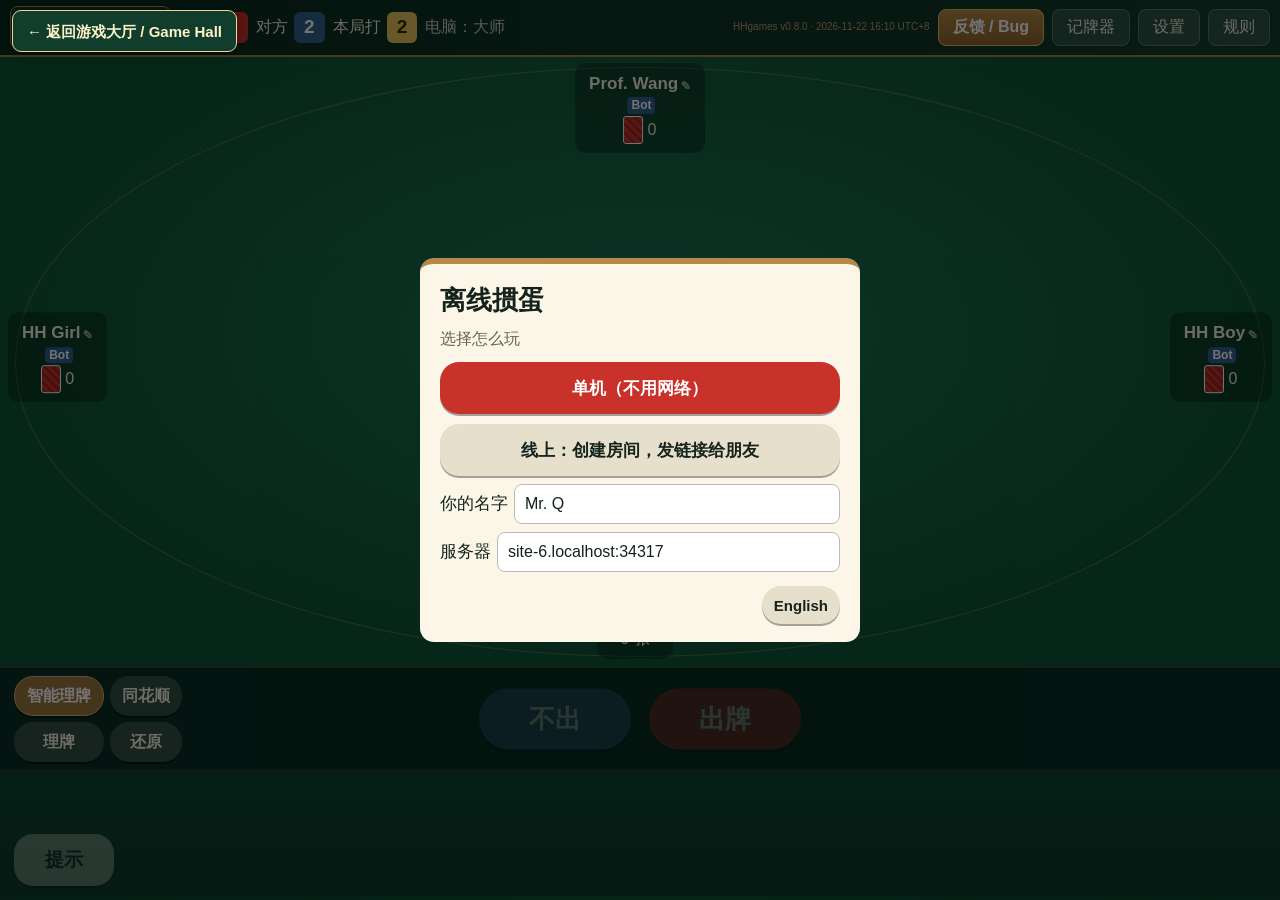
==== commit fbb40fb8: "Add files via upload" ====
--- a/public/guandan/index.html
+++ b/public/guandan/index.html
@@ -61,6 +61,13 @@
 #net.on{display:inline-block}#net.bad{background:#8a3b2e}
 #lobby{position:fixed;inset:0;z-index:800;display:none;align-items:center;justify-content:center;padding:16px;background:radial-gradient(ellipse at 50% 40%,#17734f 0%,#0f5a3e 45%,#0a3f2b 100%)}
 #lobby.show{display:flex}
+/* The start modal and room lobby cover the top toolbar. Always provide a
+   separate, accessible route back to the parent HHgames game hall. */
+#modal,#lobby{padding-top:calc(64px + env(safe-area-inset-top))}
+.hh-overlay-home{position:absolute;top:calc(10px + env(safe-area-inset-top));left:calc(12px + env(safe-area-inset-left));z-index:10;display:inline-flex;align-items:center;justify-content:center;min-height:42px;padding:8px 14px;border:1.5px solid #ecd49b;border-radius:9px;background:#113d2d;color:#fff1c8;font-size:15px;font-weight:750;text-decoration:none;box-shadow:0 2px 8px #0004;touch-action:manipulation}
+.hh-overlay-home:hover,.hh-overlay-home:focus-visible{background:#20583f;outline:2px solid #fff1c8;outline-offset:2px}
+#modal>.box,#lobby>.box{max-height:100%}
+
 #lobby .box{max-width:520px}
 .lk{display:flex;gap:6px;align-items:center;margin:6px 0 10px}
 .lk input,.nmrow input,.srv input{flex:1;font-size:16px;padding:8px 10px;border-radius:8px;border:1px solid #bbb;background:#fff;color:#14231c;min-height:40px}
@@ -229,8 +236,8 @@
   </div>
   <div id="hand"></div>
 </div>
-<div id="lobby"><div class="box" id="lbox"></div></div>
-<div id="modal"><div class="box" id="mbox"></div></div>
+<div id="lobby"><a class="hh-overlay-home" href="../index.html" aria-label="返回 HHgames 游戏大厅 · Return to Game Hall">← 返回游戏大厅 / Game Hall</a><div class="box" id="lbox"></div></div>
+<div id="modal"><a class="hh-overlay-home" href="../index.html" aria-label="返回 HHgames 游戏大厅 · Return to Game Hall">← 返回游戏大厅 / Game Hall</a><div class="box" id="mbox"></div></div>
 <script id="eng">
 // ===================== 掼蛋引擎 =====================
 const SUIT_SYM = ['♠', '♥', '♣', '♦'];
@@ -1884,7 +1891,7 @@
   loadOffline(); render();
   if (IN_CLAUDE || q.get('mode') === 'offline') newRound(); else startScreen();
 })();
-try { if ('serviceWorker' in navigator && /^https?:$/.test(location.protocol) && !IN_CLAUDE) navigator.serviceWorker.register('sw.js').catch(() => {}); } catch (e) {}
+try { if ('serviceWorker' in navigator && /^https?:$/.test(location.protocol) && !IN_CLAUDE) navigator.serviceWorker.register('sw.js?v=1.22.0').catch(() => {}); } catch (e) {}
 }
 </script>
 </body>
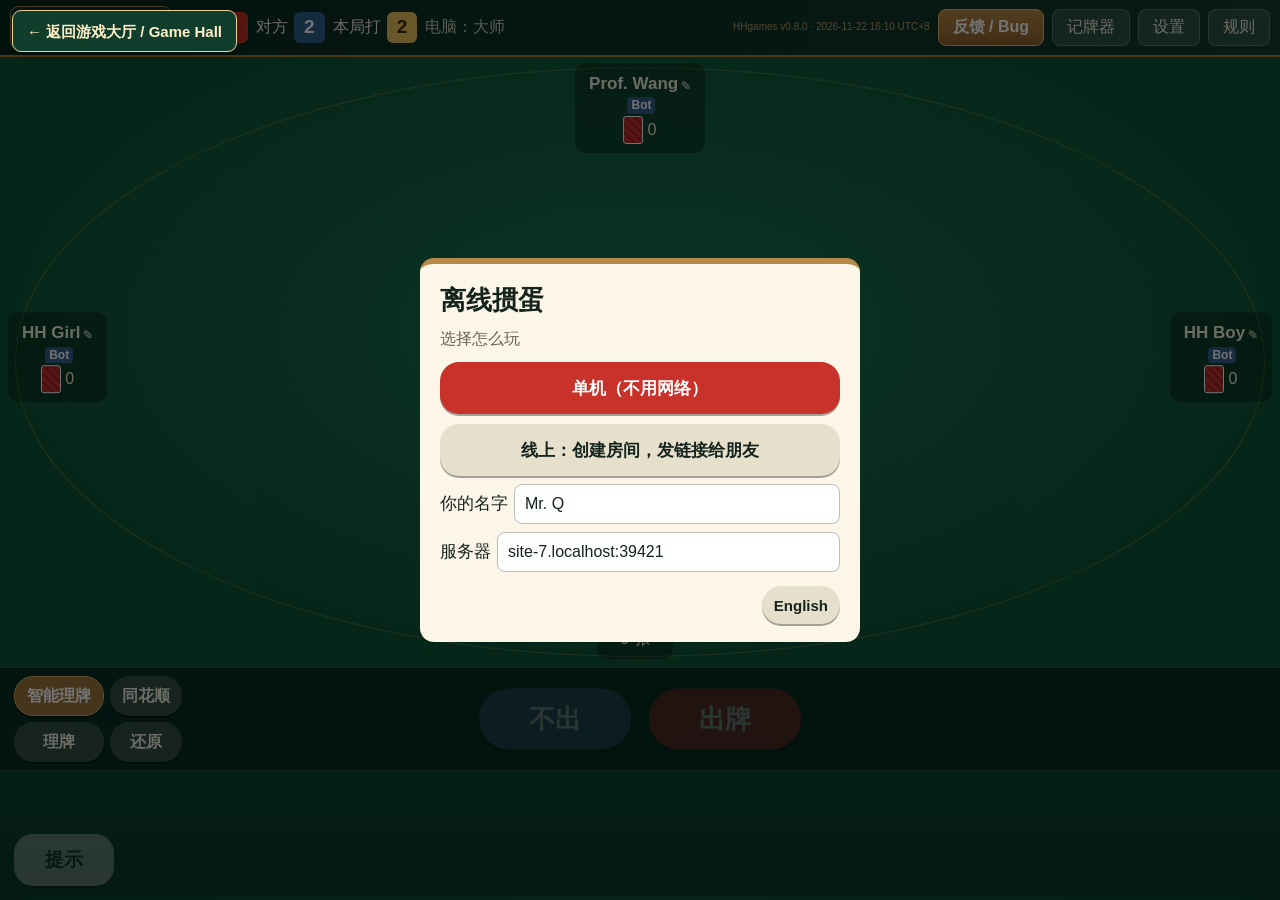
==== commit 6c0e6cf5: "Add files via upload" ====
--- a/public/guandan/index.html
+++ b/public/guandan/index.html
@@ -1891,7 +1891,7 @@
   loadOffline(); render();
   if (IN_CLAUDE || q.get('mode') === 'offline') newRound(); else startScreen();
 })();
-try { if ('serviceWorker' in navigator && /^https?:$/.test(location.protocol) && !IN_CLAUDE) navigator.serviceWorker.register('sw.js?v=1.22.0').catch(() => {}); } catch (e) {}
+try { if ('serviceWorker' in navigator && /^https?:$/.test(location.protocol) && !IN_CLAUDE) navigator.serviceWorker.register('sw.js?v=1.22.1').catch(() => {}); } catch (e) {}
 }
 </script>
 </body>
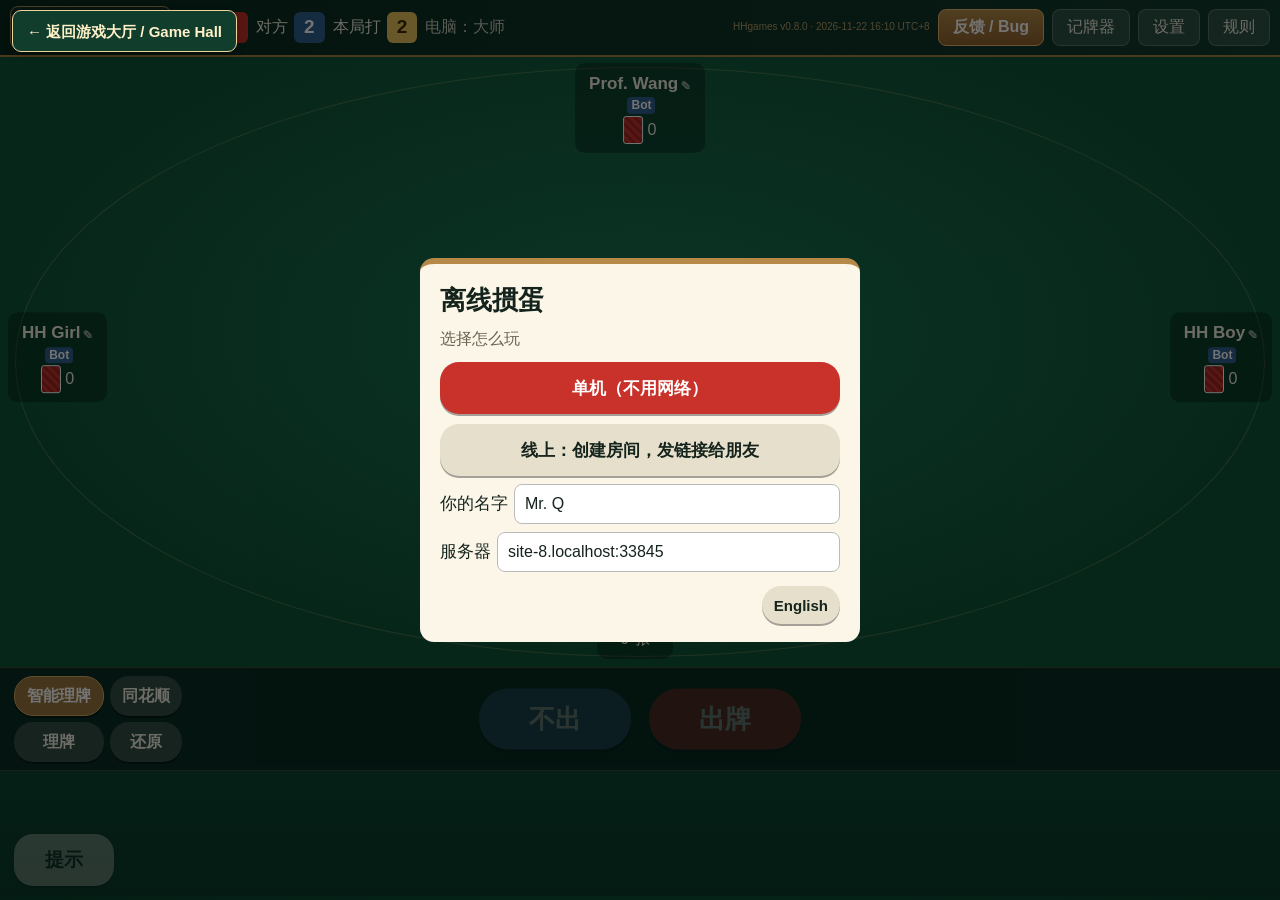
==== commit 72d039f7: "Add files via upload HHgames V1.22.2 offline fixes" ====
--- a/public/guandan/index.html
+++ b/public/guandan/index.html
@@ -1891,7 +1891,18 @@
   loadOffline(); render();
   if (IN_CLAUDE || q.get('mode') === 'offline') newRound(); else startScreen();
 })();
-try { if ('serviceWorker' in navigator && /^https?:$/.test(location.protocol) && !IN_CLAUDE) navigator.serviceWorker.register('sw.js?v=1.22.1').catch(() => {}); } catch (e) {}
+// HHgames v1.22.2: the hub's single root service worker controls Guandan too.
+// Remove legacy /guandan/ service worker, which could hang offline navigation.
+try {
+ if ('serviceWorker' in navigator && /^https?:$/.test(location.protocol) && !IN_CLAUDE) {
+   (async function(){
+      const legacy=await navigator.serviceWorker.getRegistration('./');
+      if (legacy && legacy.scope===new URL('./',location.href).href) await legacy.unregister();
+      const root=await navigator.serviceWorker.register('../sw.js?v=1.22.2',{scope:'../',updateViaCache:'none'});
+      root.update().catch(()=>{});
+   })().catch(()=>{});
+ }
+} catch (e) {}
 }
 </script>
 </body>
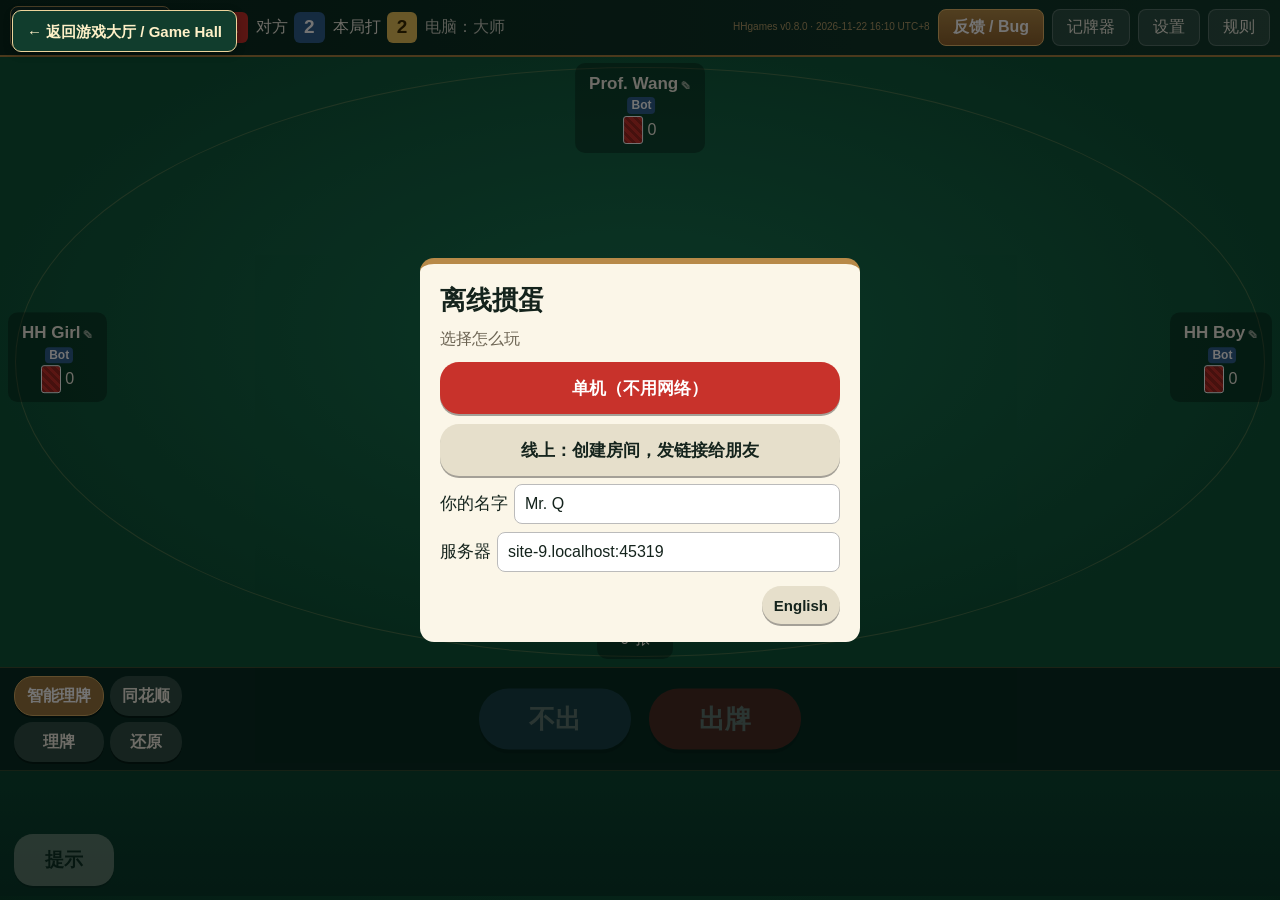
==== commit eb58bc91: "Add files via upload" ====
--- a/public/guandan/index.html
+++ b/public/guandan/index.html
@@ -1891,14 +1891,14 @@
   loadOffline(); render();
   if (IN_CLAUDE || q.get('mode') === 'offline') newRound(); else startScreen();
 })();
-// HHgames v1.22.2: the hub's single root service worker controls Guandan too.
+// HHgames v1.22.3: the hub's single root service worker controls Guandan too.
 // Remove legacy /guandan/ service worker, which could hang offline navigation.
 try {
  if ('serviceWorker' in navigator && /^https?:$/.test(location.protocol) && !IN_CLAUDE) {
    (async function(){
       const legacy=await navigator.serviceWorker.getRegistration('./');
       if (legacy && legacy.scope===new URL('./',location.href).href) await legacy.unregister();
-      const root=await navigator.serviceWorker.register('../sw.js?v=1.22.2',{scope:'../',updateViaCache:'none'});
+      const root=await navigator.serviceWorker.register('../sw.js?v=1.22.3',{scope:'../',updateViaCache:'none'});
       root.update().catch(()=>{});
    })().catch(()=>{});
  }
